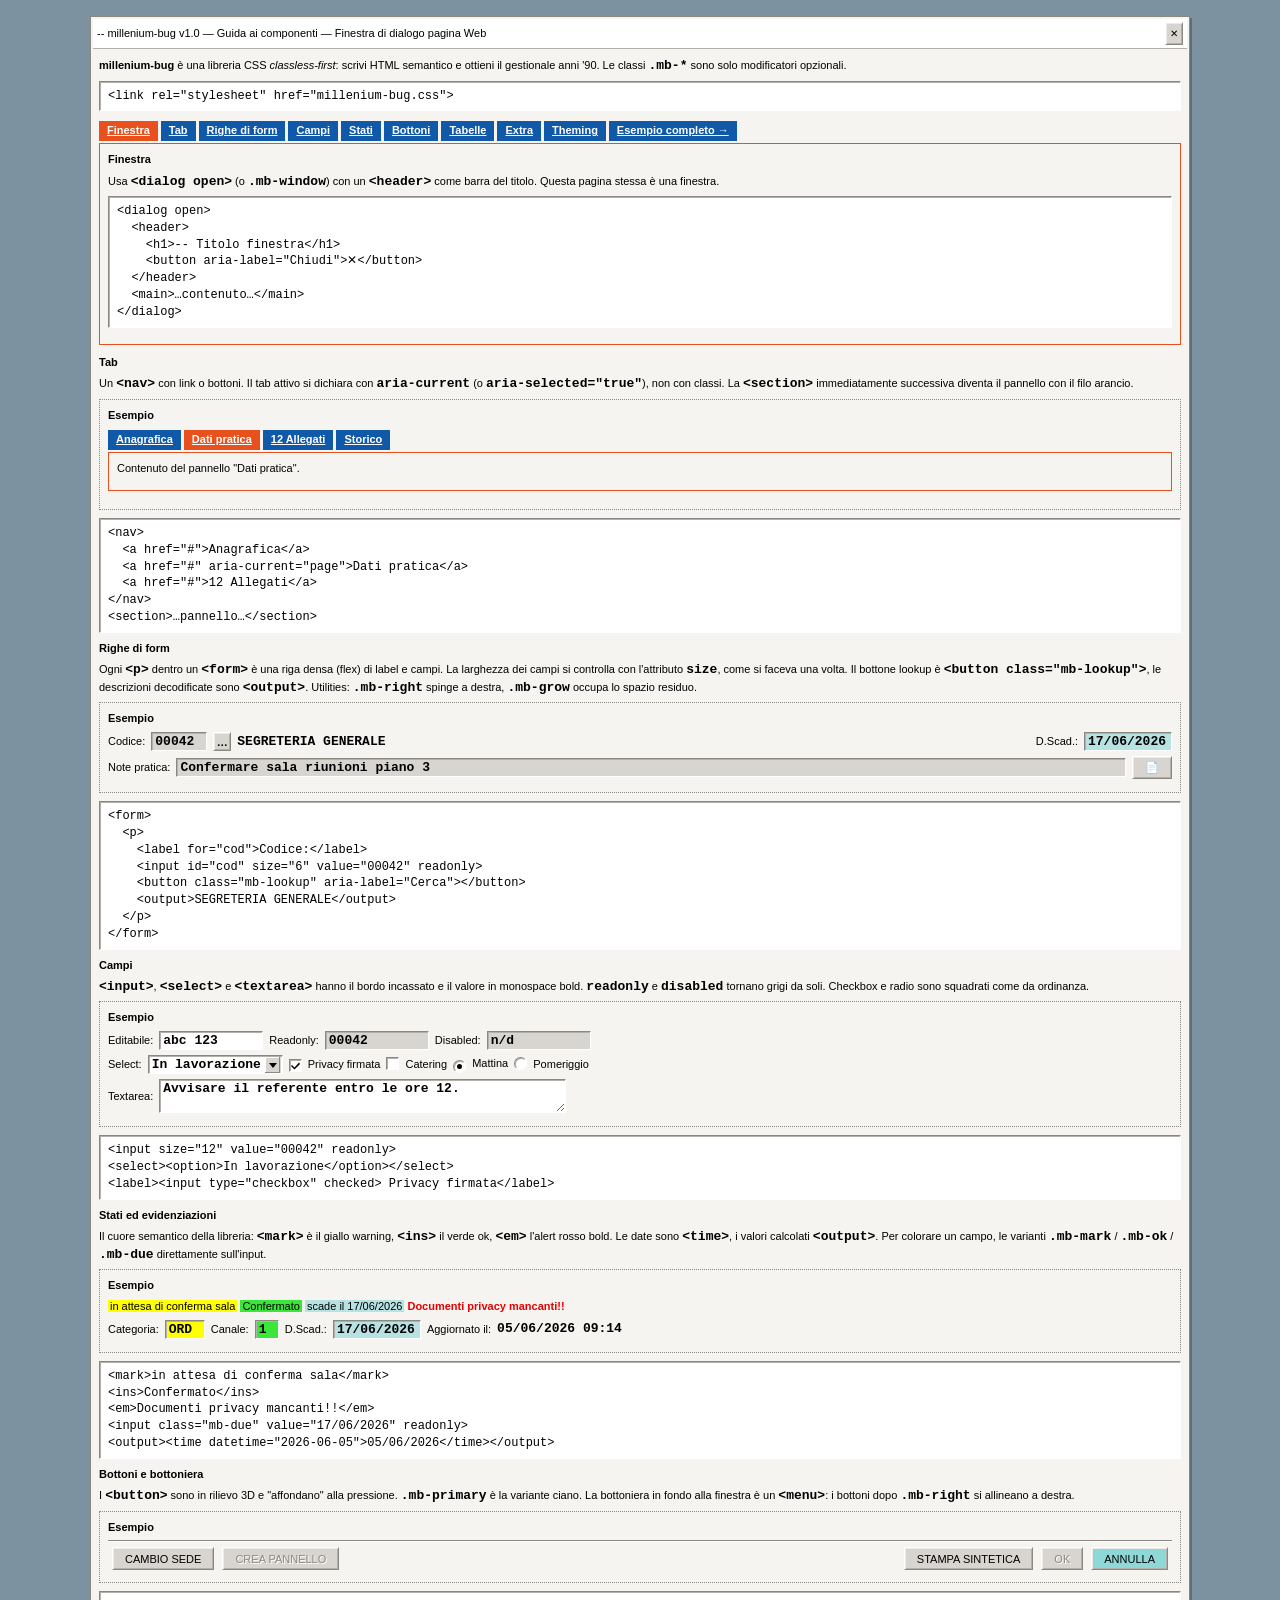
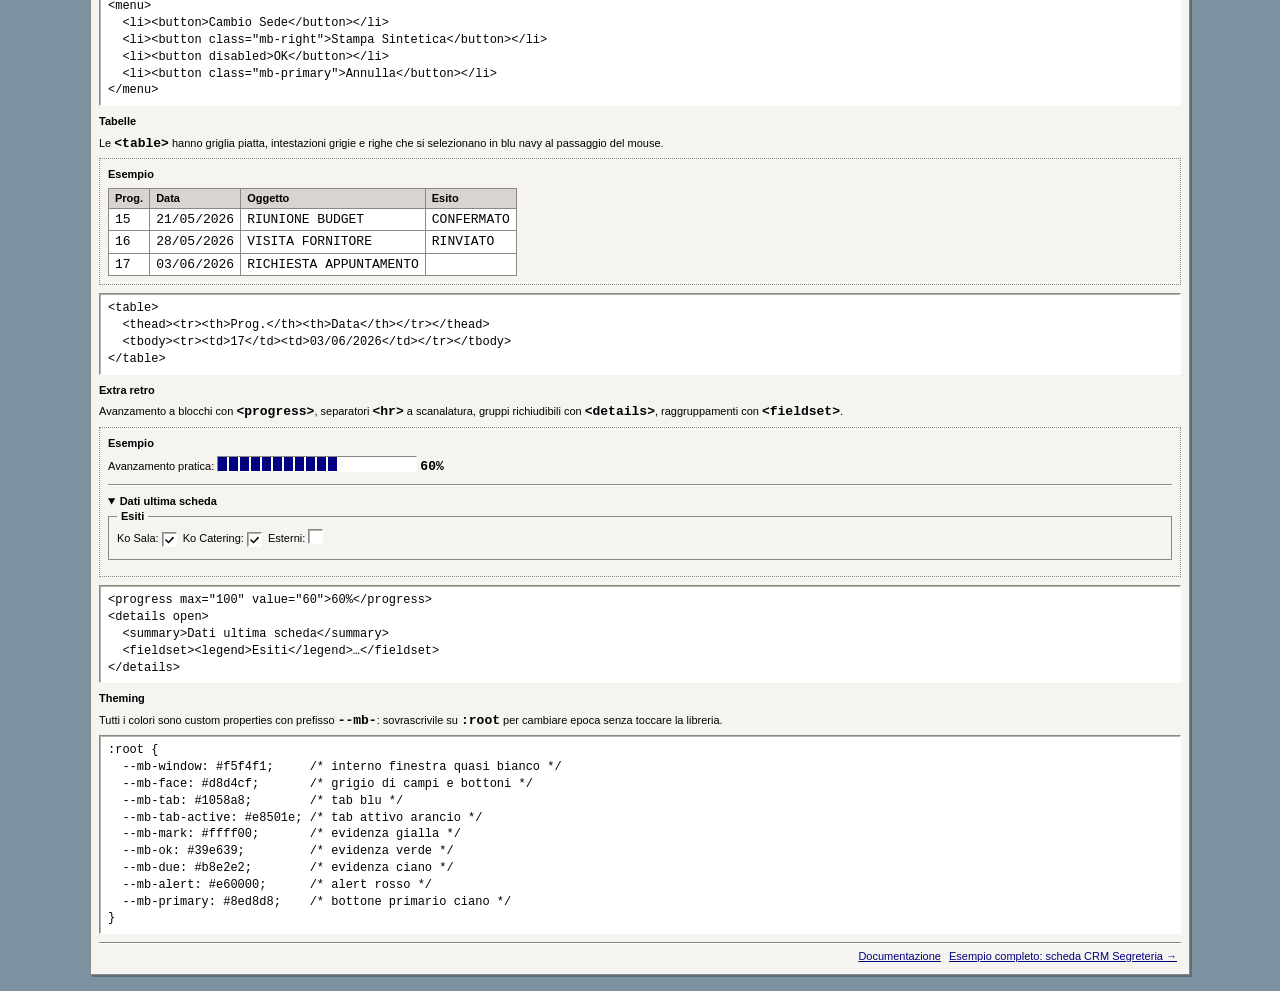
==== demo/index.html @ f08f1b78 "Publish CSS, demos, and root redirect for GitHub Pages Add the library file, both demo pages, and a " ====
<!DOCTYPE html>
<html lang="it">
<head>
  <meta charset="UTF-8">
  <meta name="viewport" content="width=device-width, initial-scale=1.0">
  <title>millenium-bug — guida ai componenti</title>
  <link rel="stylesheet" href="../millenium-bug.css">
</head>
<body>

<dialog open aria-labelledby="window-title">
  <header>
    <h1 id="window-title">-- millenium-bug v1.0 — Guida ai componenti — Finestra di dialogo pagina Web</h1>
    <button type="button" aria-label="Chiudi">✕</button>
  </header>

  <main>
    <p>
      <strong>millenium-bug</strong> è una libreria CSS <i>classless-first</i>:
      scrivi HTML semantico e ottieni il gestionale anni '90.
      Le classi <code>.mb-*</code> sono solo modificatori opzionali.
    </p>
    <pre><code>&lt;link rel="stylesheet" href="millenium-bug.css"&gt;</code></pre>

    <nav aria-label="Componenti">
      <a href="#finestra" aria-current="page">Finestra</a>
      <a href="#tab">Tab</a>
      <a href="#form">Righe di form</a>
      <a href="#campi">Campi</a>
      <a href="#stati">Stati</a>
      <a href="#bottoni">Bottoni</a>
      <a href="#tabelle">Tabelle</a>
      <a href="#extra">Extra</a>
      <a href="#theming">Theming</a>
      <a href="crm.html">Esempio completo →</a>
    </nav>

    <section id="finestra" aria-labelledby="finestra-h">
      <h2 id="finestra-h">Finestra</h2>
      <p>
        Usa <code>&lt;dialog open&gt;</code> (o <code>.mb-window</code>) con un
        <code>&lt;header&gt;</code> come barra del titolo. Questa pagina stessa è una finestra.
      </p>
      <pre><code>&lt;dialog open&gt;
  &lt;header&gt;
    &lt;h1&gt;-- Titolo finestra&lt;/h1&gt;
    &lt;button aria-label="Chiudi"&gt;✕&lt;/button&gt;
  &lt;/header&gt;
  &lt;main&gt;…contenuto…&lt;/main&gt;
&lt;/dialog&gt;</code></pre>
    </section>

    <section id="tab" aria-labelledby="tab-h">
      <h2 id="tab-h">Tab</h2>
      <p>
        Un <code>&lt;nav&gt;</code> con link o bottoni. Il tab attivo si dichiara con
        <code>aria-current</code> (o <code>aria-selected="true"</code>), non con classi.
        La <code>&lt;section&gt;</code> immediatamente successiva diventa il pannello con il filo arancio.
      </p>
      <figure>
        <figcaption>Esempio</figcaption>
        <nav aria-label="Esempio tab">
          <a href="#tab">Anagrafica</a>
          <a href="#tab" aria-current="page">Dati pratica</a>
          <a href="#tab">12 Allegati</a>
          <a href="#tab">Storico</a>
        </nav>
        <section>
          <p>Contenuto del pannello "Dati pratica".</p>
        </section>
      </figure>
      <pre><code>&lt;nav&gt;
  &lt;a href="#"&gt;Anagrafica&lt;/a&gt;
  &lt;a href="#" aria-current="page"&gt;Dati pratica&lt;/a&gt;
  &lt;a href="#"&gt;12 Allegati&lt;/a&gt;
&lt;/nav&gt;
&lt;section&gt;…pannello…&lt;/section&gt;</code></pre>
    </section>

    <section id="form" aria-labelledby="form-h">
      <h2 id="form-h">Righe di form</h2>
      <p>
        Ogni <code>&lt;p&gt;</code> dentro un <code>&lt;form&gt;</code> è una riga densa
        (flex) di label e campi. La larghezza dei campi si controlla con l'attributo
        <code>size</code>, come si faceva una volta. Il bottone lookup è
        <code>&lt;button class="mb-lookup"&gt;</code>, le descrizioni decodificate sono
        <code>&lt;output&gt;</code>. Utilities: <code>.mb-right</code> spinge a destra,
        <code>.mb-grow</code> occupa lo spazio residuo.
      </p>
      <figure>
        <figcaption>Esempio</figcaption>
        <form>
          <p>
            <label for="es-cod">Codice:</label>
            <input id="es-cod" size="6" value="00042" readonly>
            <button type="button" class="mb-lookup" aria-label="Cerca codice"></button>
            <output>SEGRETERIA GENERALE</output>
            <span class="mb-right"></span>
            <label for="es-scad">D.Scad.:</label>
            <input id="es-scad" class="mb-due" size="10" value="17/06/2026" readonly>
          </p>
          <p>
            <label for="es-note">Note pratica:</label>
            <input id="es-note" class="mb-grow" value="Confermare sala riunioni piano 3" readonly>
            <button type="button" aria-label="Apri note">📄</button>
          </p>
        </form>
      </figure>
      <pre><code>&lt;form&gt;
  &lt;p&gt;
    &lt;label for="cod"&gt;Codice:&lt;/label&gt;
    &lt;input id="cod" size="6" value="00042" readonly&gt;
    &lt;button class="mb-lookup" aria-label="Cerca"&gt;&lt;/button&gt;
    &lt;output&gt;SEGRETERIA GENERALE&lt;/output&gt;
  &lt;/p&gt;
&lt;/form&gt;</code></pre>
    </section>

    <section id="campi" aria-labelledby="campi-h">
      <h2 id="campi-h">Campi</h2>
      <p>
        <code>&lt;input&gt;</code>, <code>&lt;select&gt;</code> e <code>&lt;textarea&gt;</code>
        hanno il bordo incassato e il valore in monospace bold.
        <code>readonly</code> e <code>disabled</code> tornano grigi da soli.
        Checkbox e radio sono squadrati come da ordinanza.
      </p>
      <figure>
        <figcaption>Esempio</figcaption>
        <form>
          <p>
            <label for="es-edit">Editabile:</label>
            <input id="es-edit" size="12" value="abc 123">
            <label for="es-ro">Readonly:</label>
            <input id="es-ro" size="12" value="00042" readonly>
            <label for="es-dis">Disabled:</label>
            <input id="es-dis" size="12" value="n/d" disabled>
          </p>
          <p>
            <label for="es-sel">Select:</label>
            <select id="es-sel">
              <option selected>In lavorazione</option>
              <option>Chiusa</option>
            </select>
            <label><input type="checkbox" checked> Privacy firmata</label>
            <label><input type="checkbox"> Catering</label>
            <label><input type="radio" name="es-fascia" checked> Mattina</label>
            <label><input type="radio" name="es-fascia"> Pomeriggio</label>
          </p>
          <p>
            <label for="es-txt">Textarea:</label>
            <textarea id="es-txt" rows="2" cols="48">Avvisare il referente entro le ore 12.</textarea>
          </p>
        </form>
      </figure>
      <pre><code>&lt;input size="12" value="00042" readonly&gt;
&lt;select&gt;&lt;option&gt;In lavorazione&lt;/option&gt;&lt;/select&gt;
&lt;label&gt;&lt;input type="checkbox" checked&gt; Privacy firmata&lt;/label&gt;</code></pre>
    </section>

    <section id="stati" aria-labelledby="stati-h">
      <h2 id="stati-h">Stati ed evidenziazioni</h2>
      <p>
        Il cuore semantico della libreria: <code>&lt;mark&gt;</code> è il giallo warning,
        <code>&lt;ins&gt;</code> il verde ok, <code>&lt;em&gt;</code> l'alert rosso bold.
        Le date sono <code>&lt;time&gt;</code>, i valori calcolati <code>&lt;output&gt;</code>.
        Per colorare un campo, le varianti <code>.mb-mark</code> / <code>.mb-ok</code> /
        <code>.mb-due</code> direttamente sull'input.
      </p>
      <figure>
        <figcaption>Esempio</figcaption>
        <p>
          <mark>in attesa di conferma sala</mark>
          <ins>Confermato</ins>
          <mark class="mb-due">scade il 17/06/2026</mark>
          <em>Documenti privacy mancanti!!</em>
        </p>
        <form>
          <p>
            <label for="es-cat">Categoria:</label>
            <input id="es-cat" class="mb-mark" size="4" value="ORD" readonly>
            <label for="es-can">Canale:</label>
            <input id="es-can" class="mb-ok" size="2" value="1" readonly>
            <label for="es-due2">D.Scad.:</label>
            <input id="es-due2" class="mb-due" size="10" value="17/06/2026" readonly>
            <span>Aggiornato il:</span>
            <output><time datetime="2026-06-05T09:14">05/06/2026 09:14</time></output>
          </p>
        </form>
      </figure>
      <pre><code>&lt;mark&gt;in attesa di conferma sala&lt;/mark&gt;
&lt;ins&gt;Confermato&lt;/ins&gt;
&lt;em&gt;Documenti privacy mancanti!!&lt;/em&gt;
&lt;input class="mb-due" value="17/06/2026" readonly&gt;
&lt;output&gt;&lt;time datetime="2026-06-05"&gt;05/06/2026&lt;/time&gt;&lt;/output&gt;</code></pre>
    </section>

    <section id="bottoni" aria-labelledby="bottoni-h">
      <h2 id="bottoni-h">Bottoni e bottoniera</h2>
      <p>
        I <code>&lt;button&gt;</code> sono in rilievo 3D e "affondano" alla pressione.
        <code>.mb-primary</code> è la variante ciano. La bottoniera in fondo alla
        finestra è un <code>&lt;menu&gt;</code>: i bottoni dopo <code>.mb-right</code>
        si allineano a destra.
      </p>
      <figure>
        <figcaption>Esempio</figcaption>
        <menu>
          <li><button type="button">Cambio Sede</button></li>
          <li><button type="button" disabled>Crea Pannello</button></li>
          <li><button type="button" class="mb-right">Stampa Sintetica</button></li>
          <li><button type="button" disabled>OK</button></li>
          <li><button type="button" class="mb-primary">Annulla</button></li>
        </menu>
      </figure>
      <pre><code>&lt;menu&gt;
  &lt;li&gt;&lt;button&gt;Cambio Sede&lt;/button&gt;&lt;/li&gt;
  &lt;li&gt;&lt;button class="mb-right"&gt;Stampa Sintetica&lt;/button&gt;&lt;/li&gt;
  &lt;li&gt;&lt;button disabled&gt;OK&lt;/button&gt;&lt;/li&gt;
  &lt;li&gt;&lt;button class="mb-primary"&gt;Annulla&lt;/button&gt;&lt;/li&gt;
&lt;/menu&gt;</code></pre>
    </section>

    <section id="tabelle" aria-labelledby="tabelle-h">
      <h2 id="tabelle-h">Tabelle</h2>
      <p>
        Le <code>&lt;table&gt;</code> hanno griglia piatta, intestazioni grigie e
        righe che si selezionano in blu navy al passaggio del mouse.
      </p>
      <figure>
        <figcaption>Esempio</figcaption>
        <table>
          <thead>
            <tr><th>Prog.</th><th>Data</th><th>Oggetto</th><th>Esito</th></tr>
          </thead>
          <tbody>
            <tr><td>15</td><td>21/05/2026</td><td>RIUNIONE BUDGET</td><td>CONFERMATO</td></tr>
            <tr><td>16</td><td>28/05/2026</td><td>VISITA FORNITORE</td><td>RINVIATO</td></tr>
            <tr><td>17</td><td>03/06/2026</td><td>RICHIESTA APPUNTAMENTO</td><td></td></tr>
          </tbody>
        </table>
      </figure>
      <pre><code>&lt;table&gt;
  &lt;thead&gt;&lt;tr&gt;&lt;th&gt;Prog.&lt;/th&gt;&lt;th&gt;Data&lt;/th&gt;&lt;/tr&gt;&lt;/thead&gt;
  &lt;tbody&gt;&lt;tr&gt;&lt;td&gt;17&lt;/td&gt;&lt;td&gt;03/06/2026&lt;/td&gt;&lt;/tr&gt;&lt;/tbody&gt;
&lt;/table&gt;</code></pre>
    </section>

    <section id="extra" aria-labelledby="extra-h">
      <h2 id="extra-h">Extra retro</h2>
      <p>
        Avanzamento a blocchi con <code>&lt;progress&gt;</code>, separatori
        <code>&lt;hr&gt;</code> a scanalatura, gruppi richiudibili con
        <code>&lt;details&gt;</code>, raggruppamenti con <code>&lt;fieldset&gt;</code>.
      </p>
      <figure>
        <figcaption>Esempio</figcaption>
        <p>
          <span>Avanzamento pratica:</span>
          <progress max="100" value="60">60%</progress>
          <output>60%</output>
        </p>
        <hr>
        <details open>
          <summary>Dati ultima scheda</summary>
          <fieldset>
            <legend>Esiti</legend>
            <p>
              <label>Ko Sala: <input type="checkbox" checked></label>
              <label>Ko Catering: <input type="checkbox" checked></label>
              <label>Esterni: <input type="checkbox"></label>
            </p>
          </fieldset>
        </details>
      </figure>
      <pre><code>&lt;progress max="100" value="60"&gt;60%&lt;/progress&gt;
&lt;details open&gt;
  &lt;summary&gt;Dati ultima scheda&lt;/summary&gt;
  &lt;fieldset&gt;&lt;legend&gt;Esiti&lt;/legend&gt;…&lt;/fieldset&gt;
&lt;/details&gt;</code></pre>
    </section>

    <section id="theming" aria-labelledby="theming-h">
      <h2 id="theming-h">Theming</h2>
      <p>
        Tutti i colori sono custom properties con prefisso <code>--mb-</code>:
        sovrascrivile su <code>:root</code> per cambiare epoca senza toccare la libreria.
      </p>
      <pre><code>:root {
  --mb-window: #f5f4f1;     /* interno finestra quasi bianco */
  --mb-face: #d8d4cf;       /* grigio di campi e bottoni */
  --mb-tab: #1058a8;        /* tab blu */
  --mb-tab-active: #e8501e; /* tab attivo arancio */
  --mb-mark: #ffff00;       /* evidenza gialla */
  --mb-ok: #39e639;         /* evidenza verde */
  --mb-due: #b8e2e2;        /* evidenza ciano */
  --mb-alert: #e60000;      /* alert rosso */
  --mb-primary: #8ed8d8;    /* bottone primario ciano */
}</code></pre>
    </section>

    <menu>
      <li><a class="mb-right" href="../README.md">Documentazione</a></li>
      <li><a href="crm.html">Esempio completo: scheda CRM Segreteria →</a></li>
    </menu>
  </main>
</dialog>

</body>
</html>
---- millenium-bug.css ----
/*!
 * millenium-bug.css — Retro banking vibes for your website
 * Classless-first: gli elementi HTML semantici sono stilati direttamente,
 * le classi .mb-* sono solo modificatori.
 * https://github.com/matteocosta/millenium-bug
 */

/* ==========================================================================
   1. TOKENS
   ========================================================================== */

:root {
  /* Palette gestionale web anni '90 (IE su Windows) */
  --mb-window: #f5f4f1;          /* interno finestra: quasi bianco */
  --mb-face: #d8d4cf;            /* grigio dei campi e dei bottoni */
  --mb-face-light: #eceae6;
  --mb-white: #ffffff;
  --mb-shadow: #8a8880;
  --mb-shadow-dark: #b3b0aa;
  --mb-text: #000000;
  --mb-desktop: #7d92a1;         /* sfondo dietro la finestra */

  /* Campi */
  --mb-field-bg: #ffffff;
  --mb-field-text: #000000;

  /* Tab */
  --mb-tab: #1058a8;
  --mb-tab-text: #ffffff;
  --mb-tab-active: #e8501e;

  /* Stati */
  --mb-mark: #ffff00;            /* warning / evidenza */
  --mb-ok: #39e639;              /* ok / attivo */
  --mb-due: #b8e2e2;             /* scadenze */
  --mb-alert: #e60000;           /* alert testuali */
  --mb-primary: #8ed8d8;         /* bottone primario ciano */
  --mb-link: #000080;

  /* Font */
  --mb-font: "Tahoma", "MS Sans Serif", "Segoe UI", Verdana, sans-serif;
  --mb-font-size: 11px;
  --mb-font-mono: "Courier New", Courier, monospace;
  --mb-font-mono-size: 13px;

  /* Bevel (bordi 3D sottili, da pagina web IE — non da app desktop) */
  --mb-bevel-raised-border: var(--mb-white) var(--mb-shadow) var(--mb-shadow) var(--mb-white);
  --mb-bevel-raised-inner: inset 1px 1px 0 var(--mb-face-light), inset -1px -1px 0 var(--mb-shadow-dark);
  --mb-bevel-sunken-border: var(--mb-shadow) var(--mb-white) var(--mb-white) var(--mb-shadow);
  --mb-bevel-sunken-inner: inset 1px 1px 0 var(--mb-shadow-dark);
}

/* ==========================================================================
   2. BASE
   ========================================================================== */

html {
  box-sizing: border-box;
}

*,
*::before,
*::after {
  box-sizing: inherit;
}

body {
  margin: 0;
  background: var(--mb-desktop);
  color: var(--mb-text);
  font-family: var(--mb-font);
  font-size: var(--mb-font-size);
  line-height: 1.35;
  -webkit-font-smoothing: none;
  scrollbar-color: var(--mb-face) var(--mb-face-light);
  scrollbar-width: auto;
}

::selection {
  background: var(--mb-link);
  color: var(--mb-white);
}

/* Scrollbar squadrate stile Windows classico */
::-webkit-scrollbar {
  width: 16px;
  height: 16px;
}

::-webkit-scrollbar-track {
  background: repeating-conic-gradient(var(--mb-face-light) 0% 25%, var(--mb-white) 0% 50%) 0 0 / 2px 2px;
}

::-webkit-scrollbar-thumb,
::-webkit-scrollbar-button {
  background: var(--mb-face);
  border: 1px solid;
  border-color: var(--mb-bevel-raised-border);
  box-shadow: var(--mb-bevel-raised-inner);
}

a {
  color: var(--mb-link);
  text-decoration: underline;
}

a:focus-visible,
button:focus-visible,
summary:focus-visible {
  outline: 1px dotted var(--mb-text);
  outline-offset: -3px;
}

h1, h2, h3, h4, h5, h6 {
  margin: 0 0 0.5em;
  font-size: var(--mb-font-size);
  font-weight: bold;
}

hr {
  border: 0;
  border-top: 1px solid var(--mb-shadow);
  border-bottom: 1px solid var(--mb-white);
  margin: 8px 0;
}

p {
  margin: 0 0 6px;
}

/* Valori "macchina": sempre monospace */
code, kbd, samp, time, data, output {
  font-family: var(--mb-font-mono);
  font-size: var(--mb-font-mono-size);
  font-weight: bold;
}

/* Blocchi di codice: pannello incassato bianco */
pre {
  margin: 4px 0 8px;
  padding: 6px 8px;
  background: var(--mb-field-bg);
  border: 1px solid;
  border-color: var(--mb-bevel-sunken-border);
  box-shadow: var(--mb-bevel-sunken-inner);
  overflow-x: auto;
  font-family: var(--mb-font-mono);
  font-size: 12px;
  line-height: 1.4;
}

pre code {
  font-size: inherit;
  font-weight: normal;
}

/* Esempio incorniciato con didascalia */
figure {
  margin: 4px 0 8px;
  padding: 8px;
  background: var(--mb-window);
  border: 1px dotted var(--mb-shadow);
}

figcaption {
  margin-bottom: 6px;
  font-weight: bold;
}

/* ==========================================================================
   3. FINESTRA — <dialog> oppure .mb-window
   ========================================================================== */

dialog,
.mb-window {
  display: block;
  position: static;
  width: min(1100px, calc(100vw - 32px));
  margin: 16px auto;
  padding: 2px;
  background: var(--mb-window);
  color: var(--mb-text);
  border: 1px solid var(--mb-shadow);
  box-shadow: 2px 2px 0 rgb(0 0 0 / 25%);
}

dialog:not([open]) {
  display: none;
}

/* Title bar */
dialog > header,
.mb-window > header {
  display: flex;
  align-items: center;
  gap: 4px;
  padding: 3px 4px;
  margin-bottom: 4px;
  background: var(--mb-white);
  border-bottom: 1px solid var(--mb-shadow-dark);
}

dialog > header :is(h1, h2, h3),
.mb-window > header :is(h1, h2, h3) {
  flex: 1;
  margin: 0;
  font-size: var(--mb-font-size);
  font-weight: normal;
  white-space: nowrap;
  overflow: hidden;
  text-overflow: ellipsis;
}

dialog > header button,
.mb-window > header button {
  min-width: 18px;
  height: 16px;
  padding: 0 3px;
  font-size: 10px;
  line-height: 1;
}

/* Corpo della finestra */
dialog > form,
dialog > main,
.mb-window > form,
.mb-window > main {
  padding: 4px 6px;
}

/* ==========================================================================
   4. TAB — <nav> con <a> o <button>; stato attivo via aria-*
   ========================================================================== */

nav {
  display: flex;
  flex-wrap: wrap;
  gap: 3px;
  padding: 2px 0;
}

nav :is(a, button) {
  padding: 2px 8px 3px;
  background: var(--mb-tab);
  color: var(--mb-tab-text);
  font-family: var(--mb-font);
  font-size: var(--mb-font-size);
  font-weight: bold;
  text-decoration: underline;
  border: 0;
  box-shadow: none;
  min-height: 0;
  cursor: pointer;
}

nav :is(a, button):is([aria-current], [aria-selected="true"]) {
  background: var(--mb-tab-active);
}

/* Pannello contenuto sotto i tab */
nav + section,
.mb-panel {
  margin: 0 0 10px;
  padding: 8px;
  background: var(--mb-window);
  border: 1px solid var(--mb-tab-active);
}

/* ==========================================================================
   5. FORM
   ========================================================================== */

fieldset {
  margin: 0 0 8px;
  padding: 6px 8px;
  border: 1px solid var(--mb-shadow);
}

legend {
  padding: 0 4px;
  font-weight: bold;
}

label {
  font-family: var(--mb-font);
  font-size: var(--mb-font-size);
  white-space: nowrap;
}

/* Riga densa label+campi: <p> dentro form oppure .mb-row */
form p,
.mb-row {
  display: flex;
  flex-wrap: wrap;
  align-items: center;
  gap: 4px 6px;
  margin: 0 0 5px;
}

/* Campi di testo */
input,
select,
textarea {
  padding: 1px 3px;
  background: var(--mb-field-bg);
  color: var(--mb-field-text);
  font-family: var(--mb-font-mono);
  font-size: var(--mb-font-mono-size);
  font-weight: bold;
  border: 1px solid;
  border-color: var(--mb-bevel-sunken-border);
  box-shadow: var(--mb-bevel-sunken-inner);
  border-radius: 0;
}

input:focus,
select:focus,
textarea:focus {
  outline: 1px dotted var(--mb-text);
  outline-offset: 0;
}

input[readonly],
textarea[readonly],
input:disabled,
select:disabled,
textarea:disabled {
  background: var(--mb-face);
  color: var(--mb-text);
}

textarea {
  resize: vertical;
}

/* Select con freccia squadrata */
select {
  appearance: none;
  padding-right: 20px;
  background-image: url('data:image/svg+xml;utf8,<svg xmlns="http://www.w3.org/2000/svg" width="16" height="16"><rect width="16" height="16" fill="%23d8d4cf"/><path d="M0 0h15v1H1v14H0z" fill="%23ffffff"/><path d="M15 0v16H0v-1h14V0z" fill="%238a8880"/><path d="M4 6h8l-4 5z" fill="%23000000"/></svg>');
  background-repeat: no-repeat;
  background-position: right 1px center;
}

/* Checkbox e radio squadrati */
input[type="checkbox"],
input[type="radio"] {
  appearance: none;
  width: 13px;
  height: 13px;
  margin: 0 3px 0 0;
  padding: 0;
  vertical-align: -2px;
  background: var(--mb-field-bg);
  display: inline-grid;
  place-content: center;
}

input[type="radio"] {
  border-radius: 50%;
}

input[type="checkbox"]:checked::before {
  content: "";
  width: 9px;
  height: 9px;
  background: url('data:image/svg+xml;utf8,<svg xmlns="http://www.w3.org/2000/svg" width="9" height="9"><path d="M1 4l2.5 2.5L8 1.5 9 3 3.5 8.5 0 5z" fill="%23000000"/></svg>') no-repeat center;
}

input[type="radio"]:checked::before {
  content: "";
  width: 5px;
  height: 5px;
  border-radius: 50%;
  background: var(--mb-text);
}

/* Valore calcolato in sola lettura: mono, senza cornice di campo */

/* ==========================================================================
   6. BOTTONI
   ========================================================================== */

button,
input[type="button"],
input[type="submit"],
input[type="reset"] {
  min-height: 23px;
  padding: 2px 12px;
  background: var(--mb-face);
  color: var(--mb-text);
  font-family: var(--mb-font);
  font-size: var(--mb-font-size);
  text-transform: uppercase;
  border: 1px solid;
  border-color: var(--mb-bevel-raised-border);
  box-shadow: var(--mb-bevel-raised-inner);
  border-radius: 0;
  cursor: pointer;
}

button:active,
input[type="button"]:active,
input[type="submit"]:active,
input[type="reset"]:active {
  border-color: var(--mb-bevel-sunken-border);
  box-shadow: var(--mb-bevel-sunken-inner);
  padding: 3px 11px 1px 13px; /* il contenuto "affonda" di 1px come su Win9x */
}

button:disabled,
input[type="button"]:disabled,
input[type="submit"]:disabled,
input[type="reset"]:disabled {
  color: var(--mb-shadow);
  text-shadow: 1px 1px 0 var(--mb-white);
  cursor: default;
}

button.mb-primary {
  background: var(--mb-primary);
}

/* Bottone lookup "…" accanto ai campi */
button.mb-lookup {
  min-height: 0;
  min-width: 18px;
  padding: 0 2px;
  height: 19px;
  font-weight: bold;
  text-transform: none;
}

button.mb-lookup::before {
  content: "…";
}

/* Bottoniera in fondo alla finestra: <menu> */
menu {
  display: flex;
  gap: 8px;
  margin: 6px 0 0;
  padding: 6px 4px 4px;
  border-top: 1px solid var(--mb-shadow);
  box-shadow: 0 1px 0 var(--mb-white) inset;
  list-style: none;
}

menu li {
  display: contents;
}

/* ==========================================================================
   7. SEMANTICA DI STATO
   ========================================================================== */

/* Evidenza gialla (warning) */
mark {
  background: var(--mb-mark);
  color: var(--mb-text);
  padding: 0 2px;
}

/* Verde: ok / attivo */
ins,
mark.mb-ok {
  background: var(--mb-ok);
  color: var(--mb-text);
  text-decoration: none;
  padding: 0 2px;
}

/* Ciano: scadenze */
mark.mb-due {
  background: var(--mb-due);
}

/* Rosso bold: messaggi critici */
em,
.mb-alert {
  color: var(--mb-alert);
  font-style: normal;
  font-weight: bold;
}

/* Rosso monospace: valori critici nei campi */
input.mb-alert,
mark .mb-alert {
  color: var(--mb-alert);
}

del {
  color: var(--mb-shadow);
}

/* Campi evidenziati: <mark> che avvolge un <input> */
mark > input,
mark.mb-ok > input,
mark.mb-due > input {
  background: inherit;
}

input.mb-mark    { background: var(--mb-mark); }
input.mb-ok      { background: var(--mb-ok); }
input.mb-due     { background: var(--mb-due); }

/* ==========================================================================
   8. TABELLE
   ========================================================================== */

table {
  border-collapse: collapse;
  background: var(--mb-field-bg);
  border: 1px solid;
  border-color: var(--mb-bevel-sunken-border);
}

th, td {
  padding: 2px 6px;
  border: 1px solid var(--mb-shadow);
  font-size: var(--mb-font-size);
  text-align: left;
}

th {
  background: var(--mb-face);
  font-weight: bold;
}

td {
  font-family: var(--mb-font-mono);
  font-size: var(--mb-font-mono-size);
}

tbody tr:hover {
  background: var(--mb-link);
  color: var(--mb-white);
}

/* ==========================================================================
   9. EXTRA RETRO
   ========================================================================== */

/* Barra di avanzamento a blocchi */
progress {
  appearance: none;
  width: 200px;
  height: 16px;
  background: var(--mb-field-bg);
  border: 1px solid;
  border-color: var(--mb-bevel-sunken-border);
  box-shadow: var(--mb-bevel-sunken-inner);
}

progress::-webkit-progress-bar {
  background: var(--mb-field-bg);
}

progress::-webkit-progress-value {
  background: repeating-linear-gradient(90deg, var(--mb-link) 0 9px, var(--mb-field-bg) 9px 11px);
}

progress::-moz-progress-bar {
  background: repeating-linear-gradient(90deg, var(--mb-link) 0 9px, var(--mb-field-bg) 9px 11px);
}

details {
  margin: 0 0 6px;
}

summary {
  cursor: pointer;
  font-weight: bold;
}

/* ==========================================================================
   10. UTILITIES
   ========================================================================== */

.mb-right { margin-left: auto; }
.mb-grow  { flex: 1; }
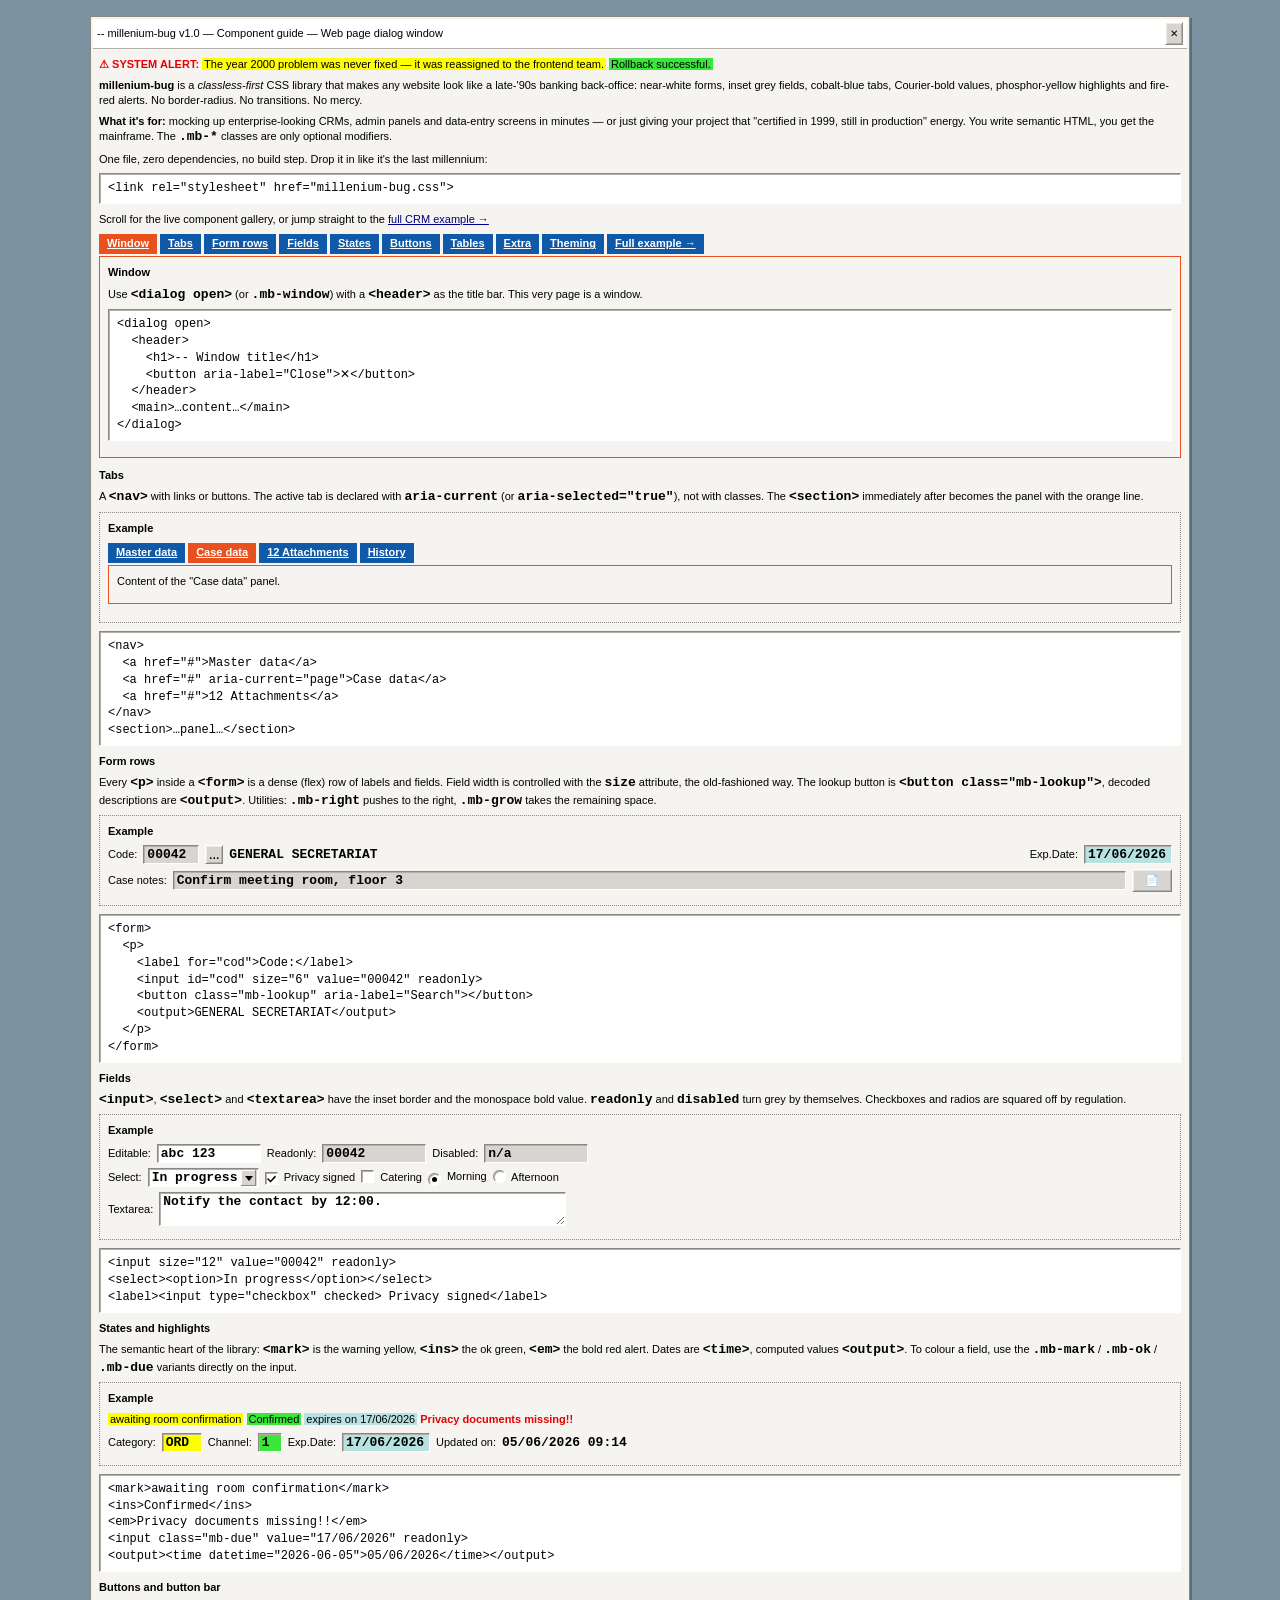
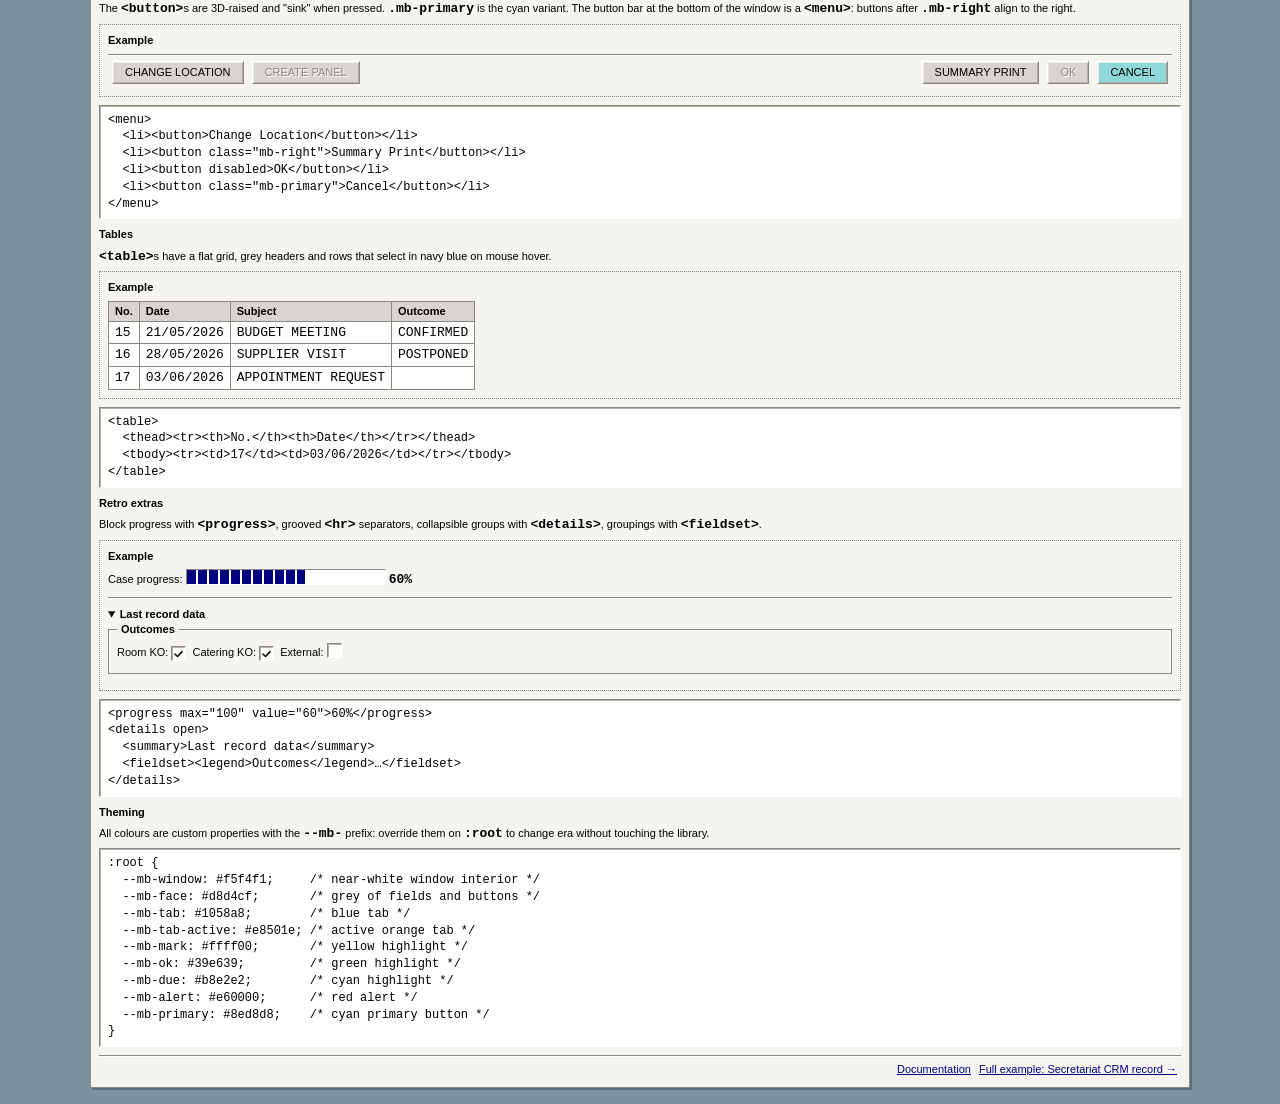
==== commit db70a96d: "Translate site to English, add landing intro and Pages workflow - Translate README, component guide " ====
--- a/demo/index.html
+++ b/demo/index.html
@@ -1,306 +1,326 @@
 <!DOCTYPE html>
-<html lang="it">
+<html lang="en">
 <head>
   <meta charset="UTF-8">
   <meta name="viewport" content="width=device-width, initial-scale=1.0">
-  <title>millenium-bug — guida ai componenti</title>
+  <title>millenium-bug — component guide</title>
   <link rel="stylesheet" href="../millenium-bug.css">
 </head>
 <body>
 
 <dialog open aria-labelledby="window-title">
   <header>
-    <h1 id="window-title">-- millenium-bug v1.0 — Guida ai componenti — Finestra di dialogo pagina Web</h1>
-    <button type="button" aria-label="Chiudi">✕</button>
+    <h1 id="window-title">-- millenium-bug v1.0 — Component guide — Web page dialog window</h1>
+    <button type="button" aria-label="Close">✕</button>
   </header>
 
   <main>
     <p>
-      <strong>millenium-bug</strong> è una libreria CSS <i>classless-first</i>:
-      scrivi HTML semantico e ottieni il gestionale anni '90.
-      Le classi <code>.mb-*</code> sono solo modificatori opzionali.
+      <em>⚠ SYSTEM ALERT:</em>
+      <mark>The year 2000 problem was never fixed — it was reassigned to the frontend team.</mark>
+      <ins>Rollback successful.</ins>
+    </p>
+
+    <p>
+      <strong>millenium-bug</strong> is a <i>classless-first</i> CSS library that makes any
+      website look like a late-'90s banking back-office: near-white forms, inset grey fields,
+      cobalt-blue tabs, Courier-bold values, phosphor-yellow highlights and fire-red alerts.
+      No border-radius. No transitions. No mercy.
+    </p>
+    <p>
+      <strong>What it's for:</strong> mocking up enterprise-looking CRMs, admin panels and
+      data-entry screens in minutes — or just giving your project that "certified in 1999,
+      still in production" energy. You write semantic HTML, you get the mainframe.
+      The <code>.mb-*</code> classes are only optional modifiers.
+    </p>
+    <p>
+      One file, zero dependencies, no build step. Drop it in like it's the last millennium:
     </p>
     <pre><code>&lt;link rel="stylesheet" href="millenium-bug.css"&gt;</code></pre>
-
-    <nav aria-label="Componenti">
-      <a href="#finestra" aria-current="page">Finestra</a>
-      <a href="#tab">Tab</a>
-      <a href="#form">Righe di form</a>
-      <a href="#campi">Campi</a>
-      <a href="#stati">Stati</a>
-      <a href="#bottoni">Bottoni</a>
-      <a href="#tabelle">Tabelle</a>
+    <p>
+      Scroll for the live component gallery, or jump straight to the
+      <a href="crm.html">full CRM example →</a>
+    </p>
+
+    <nav aria-label="Components">
+      <a href="#finestra" aria-current="page">Window</a>
+      <a href="#tab">Tabs</a>
+      <a href="#form">Form rows</a>
+      <a href="#campi">Fields</a>
+      <a href="#stati">States</a>
+      <a href="#bottoni">Buttons</a>
+      <a href="#tabelle">Tables</a>
       <a href="#extra">Extra</a>
       <a href="#theming">Theming</a>
-      <a href="crm.html">Esempio completo →</a>
+      <a href="crm.html">Full example →</a>
     </nav>
 
     <section id="finestra" aria-labelledby="finestra-h">
-      <h2 id="finestra-h">Finestra</h2>
-      <p>
-        Usa <code>&lt;dialog open&gt;</code> (o <code>.mb-window</code>) con un
-        <code>&lt;header&gt;</code> come barra del titolo. Questa pagina stessa è una finestra.
+      <h2 id="finestra-h">Window</h2>
+      <p>
+        Use <code>&lt;dialog open&gt;</code> (or <code>.mb-window</code>) with a
+        <code>&lt;header&gt;</code> as the title bar. This very page is a window.
       </p>
       <pre><code>&lt;dialog open&gt;
   &lt;header&gt;
-    &lt;h1&gt;-- Titolo finestra&lt;/h1&gt;
-    &lt;button aria-label="Chiudi"&gt;✕&lt;/button&gt;
+    &lt;h1&gt;-- Window title&lt;/h1&gt;
+    &lt;button aria-label="Close"&gt;✕&lt;/button&gt;
   &lt;/header&gt;
-  &lt;main&gt;…contenuto…&lt;/main&gt;
+  &lt;main&gt;…content…&lt;/main&gt;
 &lt;/dialog&gt;</code></pre>
     </section>
 
     <section id="tab" aria-labelledby="tab-h">
-      <h2 id="tab-h">Tab</h2>
-      <p>
-        Un <code>&lt;nav&gt;</code> con link o bottoni. Il tab attivo si dichiara con
-        <code>aria-current</code> (o <code>aria-selected="true"</code>), non con classi.
-        La <code>&lt;section&gt;</code> immediatamente successiva diventa il pannello con il filo arancio.
-      </p>
-      <figure>
-        <figcaption>Esempio</figcaption>
-        <nav aria-label="Esempio tab">
-          <a href="#tab">Anagrafica</a>
-          <a href="#tab" aria-current="page">Dati pratica</a>
-          <a href="#tab">12 Allegati</a>
-          <a href="#tab">Storico</a>
+      <h2 id="tab-h">Tabs</h2>
+      <p>
+        A <code>&lt;nav&gt;</code> with links or buttons. The active tab is declared with
+        <code>aria-current</code> (or <code>aria-selected="true"</code>), not with classes.
+        The <code>&lt;section&gt;</code> immediately after becomes the panel with the orange line.
+      </p>
+      <figure>
+        <figcaption>Example</figcaption>
+        <nav aria-label="Tab example">
+          <a href="#tab">Master data</a>
+          <a href="#tab" aria-current="page">Case data</a>
+          <a href="#tab">12 Attachments</a>
+          <a href="#tab">History</a>
         </nav>
         <section>
-          <p>Contenuto del pannello "Dati pratica".</p>
+          <p>Content of the "Case data" panel.</p>
         </section>
       </figure>
       <pre><code>&lt;nav&gt;
-  &lt;a href="#"&gt;Anagrafica&lt;/a&gt;
-  &lt;a href="#" aria-current="page"&gt;Dati pratica&lt;/a&gt;
-  &lt;a href="#"&gt;12 Allegati&lt;/a&gt;
+  &lt;a href="#"&gt;Master data&lt;/a&gt;
+  &lt;a href="#" aria-current="page"&gt;Case data&lt;/a&gt;
+  &lt;a href="#"&gt;12 Attachments&lt;/a&gt;
 &lt;/nav&gt;
-&lt;section&gt;…pannello…&lt;/section&gt;</code></pre>
+&lt;section&gt;…panel…&lt;/section&gt;</code></pre>
     </section>
 
     <section id="form" aria-labelledby="form-h">
-      <h2 id="form-h">Righe di form</h2>
-      <p>
-        Ogni <code>&lt;p&gt;</code> dentro un <code>&lt;form&gt;</code> è una riga densa
-        (flex) di label e campi. La larghezza dei campi si controlla con l'attributo
-        <code>size</code>, come si faceva una volta. Il bottone lookup è
-        <code>&lt;button class="mb-lookup"&gt;</code>, le descrizioni decodificate sono
-        <code>&lt;output&gt;</code>. Utilities: <code>.mb-right</code> spinge a destra,
-        <code>.mb-grow</code> occupa lo spazio residuo.
-      </p>
-      <figure>
-        <figcaption>Esempio</figcaption>
+      <h2 id="form-h">Form rows</h2>
+      <p>
+        Every <code>&lt;p&gt;</code> inside a <code>&lt;form&gt;</code> is a dense
+        (flex) row of labels and fields. Field width is controlled with the
+        <code>size</code> attribute, the old-fashioned way. The lookup button is
+        <code>&lt;button class="mb-lookup"&gt;</code>, decoded descriptions are
+        <code>&lt;output&gt;</code>. Utilities: <code>.mb-right</code> pushes to the right,
+        <code>.mb-grow</code> takes the remaining space.
+      </p>
+      <figure>
+        <figcaption>Example</figcaption>
         <form>
           <p>
-            <label for="es-cod">Codice:</label>
+            <label for="es-cod">Code:</label>
             <input id="es-cod" size="6" value="00042" readonly>
-            <button type="button" class="mb-lookup" aria-label="Cerca codice"></button>
-            <output>SEGRETERIA GENERALE</output>
+            <button type="button" class="mb-lookup" aria-label="Search code"></button>
+            <output>GENERAL SECRETARIAT</output>
             <span class="mb-right"></span>
-            <label for="es-scad">D.Scad.:</label>
+            <label for="es-scad">Exp.Date:</label>
             <input id="es-scad" class="mb-due" size="10" value="17/06/2026" readonly>
           </p>
           <p>
-            <label for="es-note">Note pratica:</label>
-            <input id="es-note" class="mb-grow" value="Confermare sala riunioni piano 3" readonly>
-            <button type="button" aria-label="Apri note">📄</button>
+            <label for="es-note">Case notes:</label>
+            <input id="es-note" class="mb-grow" value="Confirm meeting room, floor 3" readonly>
+            <button type="button" aria-label="Open notes">📄</button>
           </p>
         </form>
       </figure>
       <pre><code>&lt;form&gt;
   &lt;p&gt;
-    &lt;label for="cod"&gt;Codice:&lt;/label&gt;
+    &lt;label for="cod"&gt;Code:&lt;/label&gt;
     &lt;input id="cod" size="6" value="00042" readonly&gt;
-    &lt;button class="mb-lookup" aria-label="Cerca"&gt;&lt;/button&gt;
-    &lt;output&gt;SEGRETERIA GENERALE&lt;/output&gt;
+    &lt;button class="mb-lookup" aria-label="Search"&gt;&lt;/button&gt;
+    &lt;output&gt;GENERAL SECRETARIAT&lt;/output&gt;
   &lt;/p&gt;
 &lt;/form&gt;</code></pre>
     </section>
 
     <section id="campi" aria-labelledby="campi-h">
-      <h2 id="campi-h">Campi</h2>
-      <p>
-        <code>&lt;input&gt;</code>, <code>&lt;select&gt;</code> e <code>&lt;textarea&gt;</code>
-        hanno il bordo incassato e il valore in monospace bold.
-        <code>readonly</code> e <code>disabled</code> tornano grigi da soli.
-        Checkbox e radio sono squadrati come da ordinanza.
-      </p>
-      <figure>
-        <figcaption>Esempio</figcaption>
+      <h2 id="campi-h">Fields</h2>
+      <p>
+        <code>&lt;input&gt;</code>, <code>&lt;select&gt;</code> and <code>&lt;textarea&gt;</code>
+        have the inset border and the monospace bold value.
+        <code>readonly</code> and <code>disabled</code> turn grey by themselves.
+        Checkboxes and radios are squared off by regulation.
+      </p>
+      <figure>
+        <figcaption>Example</figcaption>
         <form>
           <p>
-            <label for="es-edit">Editabile:</label>
+            <label for="es-edit">Editable:</label>
             <input id="es-edit" size="12" value="abc 123">
             <label for="es-ro">Readonly:</label>
             <input id="es-ro" size="12" value="00042" readonly>
             <label for="es-dis">Disabled:</label>
-            <input id="es-dis" size="12" value="n/d" disabled>
+            <input id="es-dis" size="12" value="n/a" disabled>
           </p>
           <p>
             <label for="es-sel">Select:</label>
             <select id="es-sel">
-              <option selected>In lavorazione</option>
-              <option>Chiusa</option>
+              <option selected>In progress</option>
+              <option>Closed</option>
             </select>
-            <label><input type="checkbox" checked> Privacy firmata</label>
+            <label><input type="checkbox" checked> Privacy signed</label>
             <label><input type="checkbox"> Catering</label>
-            <label><input type="radio" name="es-fascia" checked> Mattina</label>
-            <label><input type="radio" name="es-fascia"> Pomeriggio</label>
+            <label><input type="radio" name="es-fascia" checked> Morning</label>
+            <label><input type="radio" name="es-fascia"> Afternoon</label>
           </p>
           <p>
             <label for="es-txt">Textarea:</label>
-            <textarea id="es-txt" rows="2" cols="48">Avvisare il referente entro le ore 12.</textarea>
+            <textarea id="es-txt" rows="2" cols="48">Notify the contact by 12:00.</textarea>
           </p>
         </form>
       </figure>
       <pre><code>&lt;input size="12" value="00042" readonly&gt;
-&lt;select&gt;&lt;option&gt;In lavorazione&lt;/option&gt;&lt;/select&gt;
-&lt;label&gt;&lt;input type="checkbox" checked&gt; Privacy firmata&lt;/label&gt;</code></pre>
+&lt;select&gt;&lt;option&gt;In progress&lt;/option&gt;&lt;/select&gt;
+&lt;label&gt;&lt;input type="checkbox" checked&gt; Privacy signed&lt;/label&gt;</code></pre>
     </section>
 
     <section id="stati" aria-labelledby="stati-h">
-      <h2 id="stati-h">Stati ed evidenziazioni</h2>
-      <p>
-        Il cuore semantico della libreria: <code>&lt;mark&gt;</code> è il giallo warning,
-        <code>&lt;ins&gt;</code> il verde ok, <code>&lt;em&gt;</code> l'alert rosso bold.
-        Le date sono <code>&lt;time&gt;</code>, i valori calcolati <code>&lt;output&gt;</code>.
-        Per colorare un campo, le varianti <code>.mb-mark</code> / <code>.mb-ok</code> /
-        <code>.mb-due</code> direttamente sull'input.
-      </p>
-      <figure>
-        <figcaption>Esempio</figcaption>
+      <h2 id="stati-h">States and highlights</h2>
+      <p>
+        The semantic heart of the library: <code>&lt;mark&gt;</code> is the warning yellow,
+        <code>&lt;ins&gt;</code> the ok green, <code>&lt;em&gt;</code> the bold red alert.
+        Dates are <code>&lt;time&gt;</code>, computed values <code>&lt;output&gt;</code>.
+        To colour a field, use the <code>.mb-mark</code> / <code>.mb-ok</code> /
+        <code>.mb-due</code> variants directly on the input.
+      </p>
+      <figure>
+        <figcaption>Example</figcaption>
         <p>
-          <mark>in attesa di conferma sala</mark>
-          <ins>Confermato</ins>
-          <mark class="mb-due">scade il 17/06/2026</mark>
-          <em>Documenti privacy mancanti!!</em>
+          <mark>awaiting room confirmation</mark>
+          <ins>Confirmed</ins>
+          <mark class="mb-due">expires on 17/06/2026</mark>
+          <em>Privacy documents missing!!</em>
         </p>
         <form>
           <p>
-            <label for="es-cat">Categoria:</label>
+            <label for="es-cat">Category:</label>
             <input id="es-cat" class="mb-mark" size="4" value="ORD" readonly>
-            <label for="es-can">Canale:</label>
+            <label for="es-can">Channel:</label>
             <input id="es-can" class="mb-ok" size="2" value="1" readonly>
-            <label for="es-due2">D.Scad.:</label>
+            <label for="es-due2">Exp.Date:</label>
             <input id="es-due2" class="mb-due" size="10" value="17/06/2026" readonly>
-            <span>Aggiornato il:</span>
+            <span>Updated on:</span>
             <output><time datetime="2026-06-05T09:14">05/06/2026 09:14</time></output>
           </p>
         </form>
       </figure>
-      <pre><code>&lt;mark&gt;in attesa di conferma sala&lt;/mark&gt;
-&lt;ins&gt;Confermato&lt;/ins&gt;
-&lt;em&gt;Documenti privacy mancanti!!&lt;/em&gt;
+      <pre><code>&lt;mark&gt;awaiting room confirmation&lt;/mark&gt;
+&lt;ins&gt;Confirmed&lt;/ins&gt;
+&lt;em&gt;Privacy documents missing!!&lt;/em&gt;
 &lt;input class="mb-due" value="17/06/2026" readonly&gt;
 &lt;output&gt;&lt;time datetime="2026-06-05"&gt;05/06/2026&lt;/time&gt;&lt;/output&gt;</code></pre>
     </section>
 
     <section id="bottoni" aria-labelledby="bottoni-h">
-      <h2 id="bottoni-h">Bottoni e bottoniera</h2>
-      <p>
-        I <code>&lt;button&gt;</code> sono in rilievo 3D e "affondano" alla pressione.
-        <code>.mb-primary</code> è la variante ciano. La bottoniera in fondo alla
-        finestra è un <code>&lt;menu&gt;</code>: i bottoni dopo <code>.mb-right</code>
-        si allineano a destra.
-      </p>
-      <figure>
-        <figcaption>Esempio</figcaption>
+      <h2 id="bottoni-h">Buttons and button bar</h2>
+      <p>
+        The <code>&lt;button&gt;</code>s are 3D-raised and "sink" when pressed.
+        <code>.mb-primary</code> is the cyan variant. The button bar at the bottom of the
+        window is a <code>&lt;menu&gt;</code>: buttons after <code>.mb-right</code>
+        align to the right.
+      </p>
+      <figure>
+        <figcaption>Example</figcaption>
         <menu>
-          <li><button type="button">Cambio Sede</button></li>
-          <li><button type="button" disabled>Crea Pannello</button></li>
-          <li><button type="button" class="mb-right">Stampa Sintetica</button></li>
+          <li><button type="button">Change Location</button></li>
+          <li><button type="button" disabled>Create Panel</button></li>
+          <li><button type="button" class="mb-right">Summary Print</button></li>
           <li><button type="button" disabled>OK</button></li>
-          <li><button type="button" class="mb-primary">Annulla</button></li>
+          <li><button type="button" class="mb-primary">Cancel</button></li>
         </menu>
       </figure>
       <pre><code>&lt;menu&gt;
-  &lt;li&gt;&lt;button&gt;Cambio Sede&lt;/button&gt;&lt;/li&gt;
-  &lt;li&gt;&lt;button class="mb-right"&gt;Stampa Sintetica&lt;/button&gt;&lt;/li&gt;
+  &lt;li&gt;&lt;button&gt;Change Location&lt;/button&gt;&lt;/li&gt;
+  &lt;li&gt;&lt;button class="mb-right"&gt;Summary Print&lt;/button&gt;&lt;/li&gt;
   &lt;li&gt;&lt;button disabled&gt;OK&lt;/button&gt;&lt;/li&gt;
-  &lt;li&gt;&lt;button class="mb-primary"&gt;Annulla&lt;/button&gt;&lt;/li&gt;
+  &lt;li&gt;&lt;button class="mb-primary"&gt;Cancel&lt;/button&gt;&lt;/li&gt;
 &lt;/menu&gt;</code></pre>
     </section>
 
     <section id="tabelle" aria-labelledby="tabelle-h">
-      <h2 id="tabelle-h">Tabelle</h2>
-      <p>
-        Le <code>&lt;table&gt;</code> hanno griglia piatta, intestazioni grigie e
-        righe che si selezionano in blu navy al passaggio del mouse.
-      </p>
-      <figure>
-        <figcaption>Esempio</figcaption>
+      <h2 id="tabelle-h">Tables</h2>
+      <p>
+        <code>&lt;table&gt;</code>s have a flat grid, grey headers and
+        rows that select in navy blue on mouse hover.
+      </p>
+      <figure>
+        <figcaption>Example</figcaption>
         <table>
           <thead>
-            <tr><th>Prog.</th><th>Data</th><th>Oggetto</th><th>Esito</th></tr>
+            <tr><th>No.</th><th>Date</th><th>Subject</th><th>Outcome</th></tr>
           </thead>
           <tbody>
-            <tr><td>15</td><td>21/05/2026</td><td>RIUNIONE BUDGET</td><td>CONFERMATO</td></tr>
-            <tr><td>16</td><td>28/05/2026</td><td>VISITA FORNITORE</td><td>RINVIATO</td></tr>
-            <tr><td>17</td><td>03/06/2026</td><td>RICHIESTA APPUNTAMENTO</td><td></td></tr>
+            <tr><td>15</td><td>21/05/2026</td><td>BUDGET MEETING</td><td>CONFIRMED</td></tr>
+            <tr><td>16</td><td>28/05/2026</td><td>SUPPLIER VISIT</td><td>POSTPONED</td></tr>
+            <tr><td>17</td><td>03/06/2026</td><td>APPOINTMENT REQUEST</td><td></td></tr>
           </tbody>
         </table>
       </figure>
       <pre><code>&lt;table&gt;
-  &lt;thead&gt;&lt;tr&gt;&lt;th&gt;Prog.&lt;/th&gt;&lt;th&gt;Data&lt;/th&gt;&lt;/tr&gt;&lt;/thead&gt;
+  &lt;thead&gt;&lt;tr&gt;&lt;th&gt;No.&lt;/th&gt;&lt;th&gt;Date&lt;/th&gt;&lt;/tr&gt;&lt;/thead&gt;
   &lt;tbody&gt;&lt;tr&gt;&lt;td&gt;17&lt;/td&gt;&lt;td&gt;03/06/2026&lt;/td&gt;&lt;/tr&gt;&lt;/tbody&gt;
 &lt;/table&gt;</code></pre>
     </section>
 
     <section id="extra" aria-labelledby="extra-h">
-      <h2 id="extra-h">Extra retro</h2>
-      <p>
-        Avanzamento a blocchi con <code>&lt;progress&gt;</code>, separatori
-        <code>&lt;hr&gt;</code> a scanalatura, gruppi richiudibili con
-        <code>&lt;details&gt;</code>, raggruppamenti con <code>&lt;fieldset&gt;</code>.
-      </p>
-      <figure>
-        <figcaption>Esempio</figcaption>
+      <h2 id="extra-h">Retro extras</h2>
+      <p>
+        Block progress with <code>&lt;progress&gt;</code>, grooved
+        <code>&lt;hr&gt;</code> separators, collapsible groups with
+        <code>&lt;details&gt;</code>, groupings with <code>&lt;fieldset&gt;</code>.
+      </p>
+      <figure>
+        <figcaption>Example</figcaption>
         <p>
-          <span>Avanzamento pratica:</span>
+          <span>Case progress:</span>
           <progress max="100" value="60">60%</progress>
           <output>60%</output>
         </p>
         <hr>
         <details open>
-          <summary>Dati ultima scheda</summary>
+          <summary>Last record data</summary>
           <fieldset>
-            <legend>Esiti</legend>
+            <legend>Outcomes</legend>
             <p>
-              <label>Ko Sala: <input type="checkbox" checked></label>
-              <label>Ko Catering: <input type="checkbox" checked></label>
-              <label>Esterni: <input type="checkbox"></label>
+              <label>Room KO: <input type="checkbox" checked></label>
+              <label>Catering KO: <input type="checkbox" checked></label>
+              <label>External: <input type="checkbox"></label>
             </p>
           </fieldset>
         </details>
       </figure>
       <pre><code>&lt;progress max="100" value="60"&gt;60%&lt;/progress&gt;
 &lt;details open&gt;
-  &lt;summary&gt;Dati ultima scheda&lt;/summary&gt;
-  &lt;fieldset&gt;&lt;legend&gt;Esiti&lt;/legend&gt;…&lt;/fieldset&gt;
+  &lt;summary&gt;Last record data&lt;/summary&gt;
+  &lt;fieldset&gt;&lt;legend&gt;Outcomes&lt;/legend&gt;…&lt;/fieldset&gt;
 &lt;/details&gt;</code></pre>
     </section>
 
     <section id="theming" aria-labelledby="theming-h">
       <h2 id="theming-h">Theming</h2>
       <p>
-        Tutti i colori sono custom properties con prefisso <code>--mb-</code>:
-        sovrascrivile su <code>:root</code> per cambiare epoca senza toccare la libreria.
+        All colours are custom properties with the <code>--mb-</code> prefix:
+        override them on <code>:root</code> to change era without touching the library.
       </p>
       <pre><code>:root {
-  --mb-window: #f5f4f1;     /* interno finestra quasi bianco */
-  --mb-face: #d8d4cf;       /* grigio di campi e bottoni */
-  --mb-tab: #1058a8;        /* tab blu */
-  --mb-tab-active: #e8501e; /* tab attivo arancio */
-  --mb-mark: #ffff00;       /* evidenza gialla */
-  --mb-ok: #39e639;         /* evidenza verde */
-  --mb-due: #b8e2e2;        /* evidenza ciano */
-  --mb-alert: #e60000;      /* alert rosso */
-  --mb-primary: #8ed8d8;    /* bottone primario ciano */
+  --mb-window: #f5f4f1;     /* near-white window interior */
+  --mb-face: #d8d4cf;       /* grey of fields and buttons */
+  --mb-tab: #1058a8;        /* blue tab */
+  --mb-tab-active: #e8501e; /* active orange tab */
+  --mb-mark: #ffff00;       /* yellow highlight */
+  --mb-ok: #39e639;         /* green highlight */
+  --mb-due: #b8e2e2;        /* cyan highlight */
+  --mb-alert: #e60000;      /* red alert */
+  --mb-primary: #8ed8d8;    /* cyan primary button */
 }</code></pre>
     </section>
 
     <menu>
-      <li><a class="mb-right" href="../README.md">Documentazione</a></li>
-      <li><a href="crm.html">Esempio completo: scheda CRM Segreteria →</a></li>
+      <li><a class="mb-right" href="../README.md">Documentation</a></li>
+      <li><a href="crm.html">Full example: Secretariat CRM record →</a></li>
     </menu>
   </main>
 </dialog>
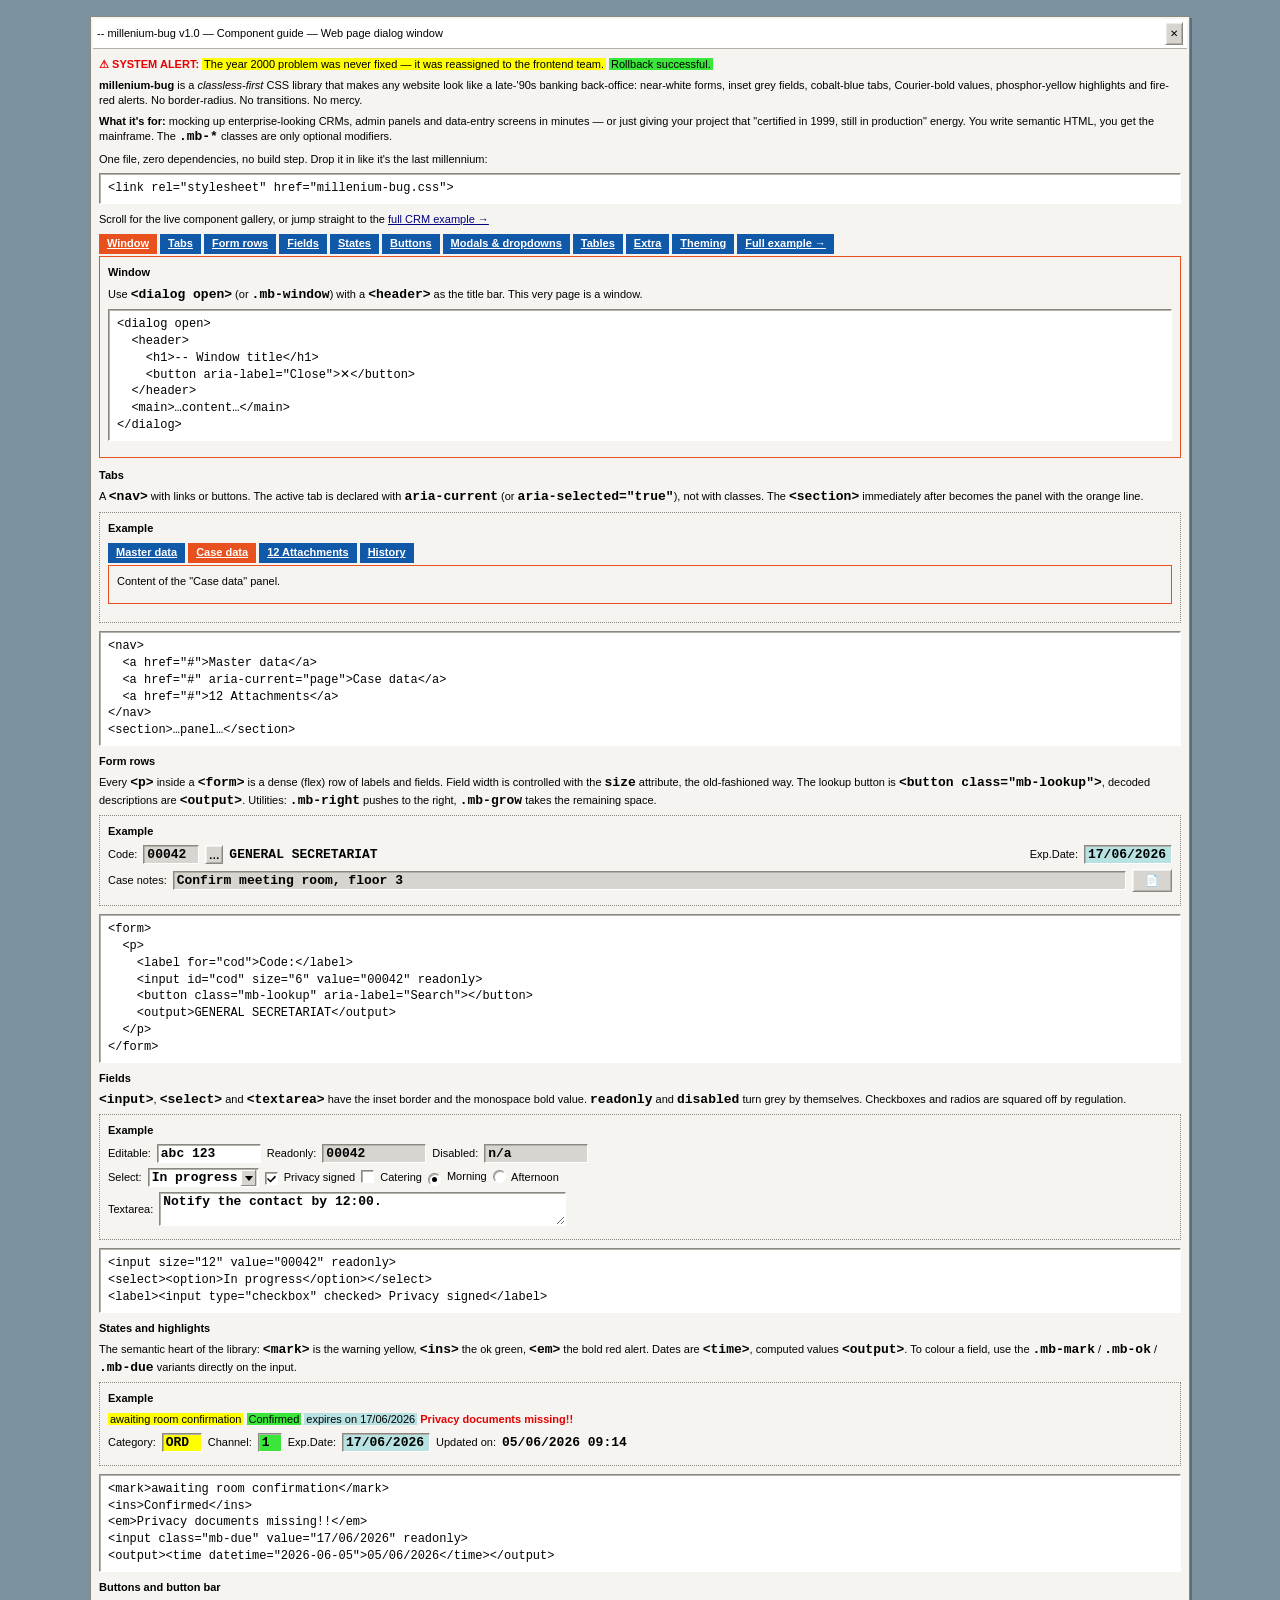
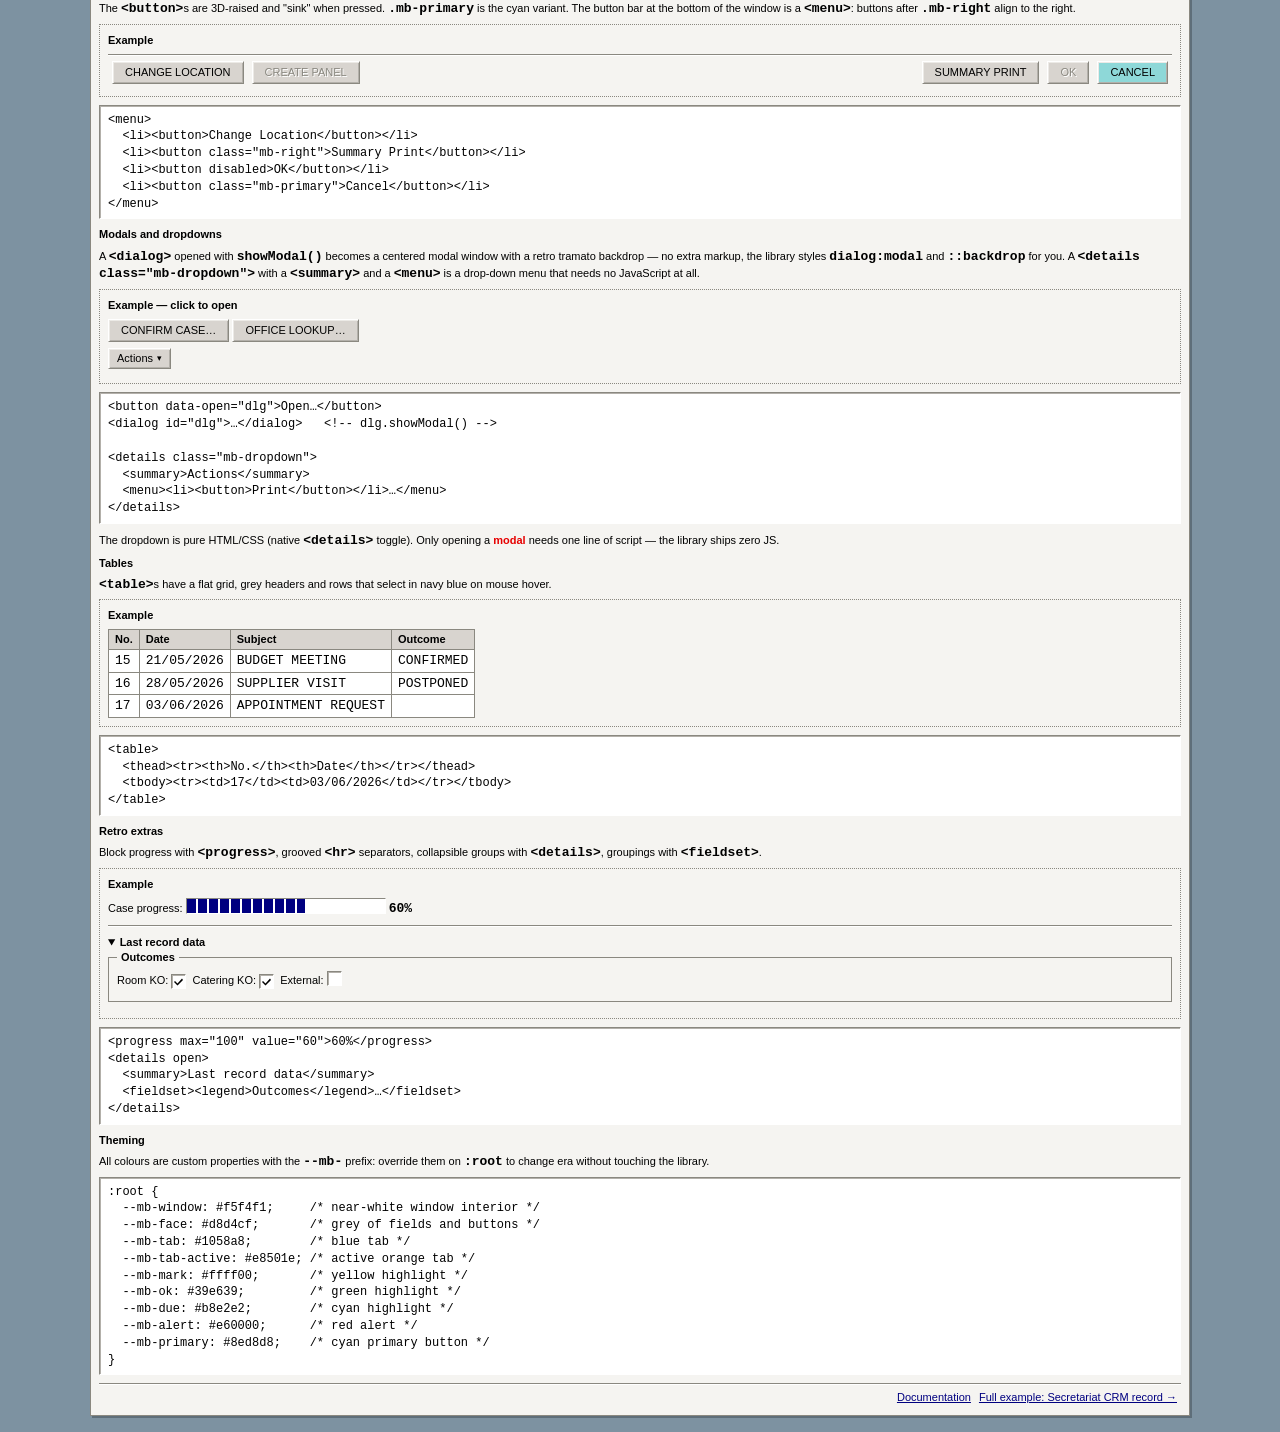
==== commit 96236817: "Add modal dialogs and dropdown menus to the demo - Library: style dialog:modal (centered, content-wi" ====
--- a/demo/index.html
+++ b/demo/index.html
@@ -49,6 +49,7 @@
       <a href="#campi">Fields</a>
       <a href="#stati">States</a>
       <a href="#bottoni">Buttons</a>
+      <a href="#interattivi">Modals &amp; dropdowns</a>
       <a href="#tabelle">Tables</a>
       <a href="#extra">Extra</a>
       <a href="#theming">Theming</a>
@@ -238,6 +239,44 @@
   &lt;li&gt;&lt;button disabled&gt;OK&lt;/button&gt;&lt;/li&gt;
   &lt;li&gt;&lt;button class="mb-primary"&gt;Cancel&lt;/button&gt;&lt;/li&gt;
 &lt;/menu&gt;</code></pre>
+    </section>
+
+    <section id="interattivi" aria-labelledby="interattivi-h">
+      <h2 id="interattivi-h">Modals and dropdowns</h2>
+      <p>
+        A <code>&lt;dialog&gt;</code> opened with <code>showModal()</code> becomes a centered
+        modal window with a retro tramato backdrop — no extra markup, the library styles
+        <code>dialog:modal</code> and <code>::backdrop</code> for you. A
+        <code>&lt;details class="mb-dropdown"&gt;</code> with a <code>&lt;summary&gt;</code>
+        and a <code>&lt;menu&gt;</code> is a drop-down menu that needs no JavaScript at all.
+      </p>
+      <figure>
+        <figcaption>Example — click to open</figcaption>
+        <p>
+          <button type="button" data-open="dlg-confirm">Confirm case…</button>
+          <button type="button" data-open="dlg-lookup">Office lookup…</button>
+          <details class="mb-dropdown">
+            <summary>Actions</summary>
+            <menu>
+              <li><button type="button" data-open="dlg-confirm">Confirm…</button></li>
+              <li><button type="button">Duplicate</button></li>
+              <li><button type="button">Print summary</button></li>
+              <li><button type="button" disabled>Archive (locked)</button></li>
+            </menu>
+          </details>
+        </p>
+      </figure>
+      <pre><code>&lt;button data-open="dlg"&gt;Open…&lt;/button&gt;
+&lt;dialog id="dlg"&gt;…&lt;/dialog&gt;   &lt;!-- dlg.showModal() --&gt;
+
+&lt;details class="mb-dropdown"&gt;
+  &lt;summary&gt;Actions&lt;/summary&gt;
+  &lt;menu&gt;&lt;li&gt;&lt;button&gt;Print&lt;/button&gt;&lt;/li&gt;…&lt;/menu&gt;
+&lt;/details&gt;</code></pre>
+      <p>
+        The dropdown is pure HTML/CSS (native <code>&lt;details&gt;</code> toggle).
+        Only opening a <em>modal</em> needs one line of script — the library ships zero JS.
+      </p>
     </section>
 
     <section id="tabelle" aria-labelledby="tabelle-h">
@@ -325,5 +364,86 @@
   </main>
 </dialog>
 
+<!-- Modal windows: hidden until opened with showModal() -->
+<dialog id="dlg-confirm" aria-labelledby="dlg-confirm-h">
+  <header>
+    <h1 id="dlg-confirm-h">-- Confirm case</h1>
+    <button type="button" aria-label="Close" data-close>✕</button>
+  </header>
+  <form method="dialog">
+    <section>
+      <p><mark>You are about to confirm case 00042 / 2026.</mark></p>
+      <p>
+        <label for="dlg-note">Note:</label>
+        <input id="dlg-note" class="mb-grow" value="Meeting Room A confirmed">
+      </p>
+      <p><em>This action cannot be undone (it's a demo — it totally can).</em></p>
+    </section>
+    <menu>
+      <li><button type="submit" value="ok" class="mb-right mb-primary">OK</button></li>
+      <li><button type="submit" value="cancel">Cancel</button></li>
+    </menu>
+  </form>
+</dialog>
+
+<dialog id="dlg-lookup" aria-labelledby="dlg-lookup-h">
+  <header>
+    <h1 id="dlg-lookup-h">-- Office lookup</h1>
+    <button type="button" aria-label="Close" data-close>✕</button>
+  </header>
+  <form method="dialog">
+    <section>
+      <p>
+        <label for="lk-q">Search:</label>
+        <input id="lk-q" class="mb-grow" value="SEGR">
+        <button type="button" class="mb-lookup" aria-label="Search"></button>
+      </p>
+      <table>
+        <thead>
+          <tr><th>Code</th><th>Office</th></tr>
+        </thead>
+        <tbody>
+          <tr><td>00210</td><td>GENERAL PROTOCOL OFFICE</td></tr>
+          <tr><td>02</td><td>GENERAL MANAGEMENT SECRETARIAT</td></tr>
+          <tr><td>07</td><td>ARCHIVE AND FILING</td></tr>
+        </tbody>
+      </table>
+    </section>
+    <menu>
+      <li><button type="submit" value="ok" class="mb-right mb-primary">Select</button></li>
+      <li><button type="submit" value="cancel">Cancel</button></li>
+    </menu>
+  </form>
+</dialog>
+
+<script>
+  // Demo-only glue. The millenium-bug library itself ships zero JavaScript:
+  // dropdowns are native <details>, and dialogs only need showModal() to open.
+  document.addEventListener('click', (e) => {
+    // Open a modal
+    const opener = e.target.closest('[data-open]');
+    if (opener) {
+      document.getElementById(opener.dataset.open)?.showModal();
+    }
+    // Close a modal from the header ✕
+    else if (e.target.closest('[data-close]')) {
+      e.target.closest('dialog')?.close();
+    }
+    // Close open dropdowns after a menu choice or a click outside
+    document.querySelectorAll('details.mb-dropdown[open]').forEach((d) => {
+      const onSummary = e.target.closest('summary');
+      if (onSummary && d.contains(onSummary)) return; // let the native toggle run
+      if (!d.contains(e.target) || e.target.closest('menu button')) {
+        d.removeAttribute('open');
+      }
+    });
+  });
+
+  // Click on the backdrop closes the modal (modals are the dialogs that start closed)
+  document.querySelectorAll('dialog:not([open])').forEach((d) => {
+    d.addEventListener('click', (e) => { if (e.target === d) d.close(); });
+  });
+</script>
+
 </body>
 </html>
--- a/millenium-bug.css
+++ b/millenium-bug.css
@@ -226,6 +226,22 @@
 .mb-window > form,
 .mb-window > main {
   padding: 4px 6px;
+}
+
+/* Finestra modale: aperta via showModal(). Centrata, larga quanto il contenuto. */
+dialog:modal {
+  position: fixed;
+  inset: 0;
+  width: auto;
+  max-width: min(680px, calc(100vw - 32px));
+  margin: auto;
+}
+
+/* Sfondo dietro la modale: il "desktop" grigio-azzurro tramato */
+dialog::backdrop {
+  background:
+    repeating-linear-gradient(45deg, rgb(0 0 0 / 8%) 0 1px, transparent 1px 3px),
+    var(--mb-desktop);
 }
 
 /* ==========================================================================
@@ -573,6 +589,83 @@
   font-weight: bold;
 }
 
+/* Menu a tendina: <details class="mb-dropdown"> con <summary> + <menu> */
+details.mb-dropdown {
+  position: relative;
+  display: inline-block;
+  margin: 0;
+}
+
+details.mb-dropdown > summary {
+  list-style: none;
+  display: inline-flex;
+  align-items: center;
+  gap: 4px;
+  padding: 2px 8px 3px;
+  background: var(--mb-face);
+  color: var(--mb-text);
+  font-family: var(--mb-font);
+  font-size: var(--mb-font-size);
+  font-weight: normal;
+  border: 1px solid;
+  border-color: var(--mb-bevel-raised-border);
+  box-shadow: var(--mb-bevel-raised-inner);
+}
+
+details.mb-dropdown > summary::-webkit-details-marker,
+details.mb-dropdown > summary::marker {
+  display: none;
+  content: "";
+}
+
+/* Freccia squadrata dopo l'etichetta */
+details.mb-dropdown > summary::after {
+  content: "▾";
+  font-size: 9px;
+}
+
+/* Summary "affondato" quando il menu è aperto */
+details.mb-dropdown[open] > summary {
+  border-color: var(--mb-bevel-sunken-border);
+  box-shadow: var(--mb-bevel-sunken-inner);
+}
+
+/* Il pannello che compare: <menu> in verticale, flottante */
+details.mb-dropdown > menu {
+  position: absolute;
+  top: 100%;
+  left: 0;
+  z-index: 20;
+  display: flex;
+  flex-direction: column;
+  gap: 0;
+  min-width: 100%;
+  width: max-content;
+  margin: 1px 0 0;
+  padding: 2px;
+  background: var(--mb-face);
+  border: 1px solid;
+  border-color: var(--mb-bevel-raised-border);
+  box-shadow: var(--mb-bevel-raised-inner), 2px 2px 0 rgb(0 0 0 / 25%);
+}
+
+details.mb-dropdown > menu button {
+  display: block;
+  width: 100%;
+  min-height: 0;
+  padding: 3px 18px 3px 8px;
+  text-align: left;
+  background: none;
+  border: 0;
+  box-shadow: none;
+  font-weight: normal;
+}
+
+details.mb-dropdown > menu button:hover:not(:disabled) {
+  background: var(--mb-link);
+  color: var(--mb-white);
+}
+
 /* ==========================================================================
    10. UTILITIES
    ========================================================================== */
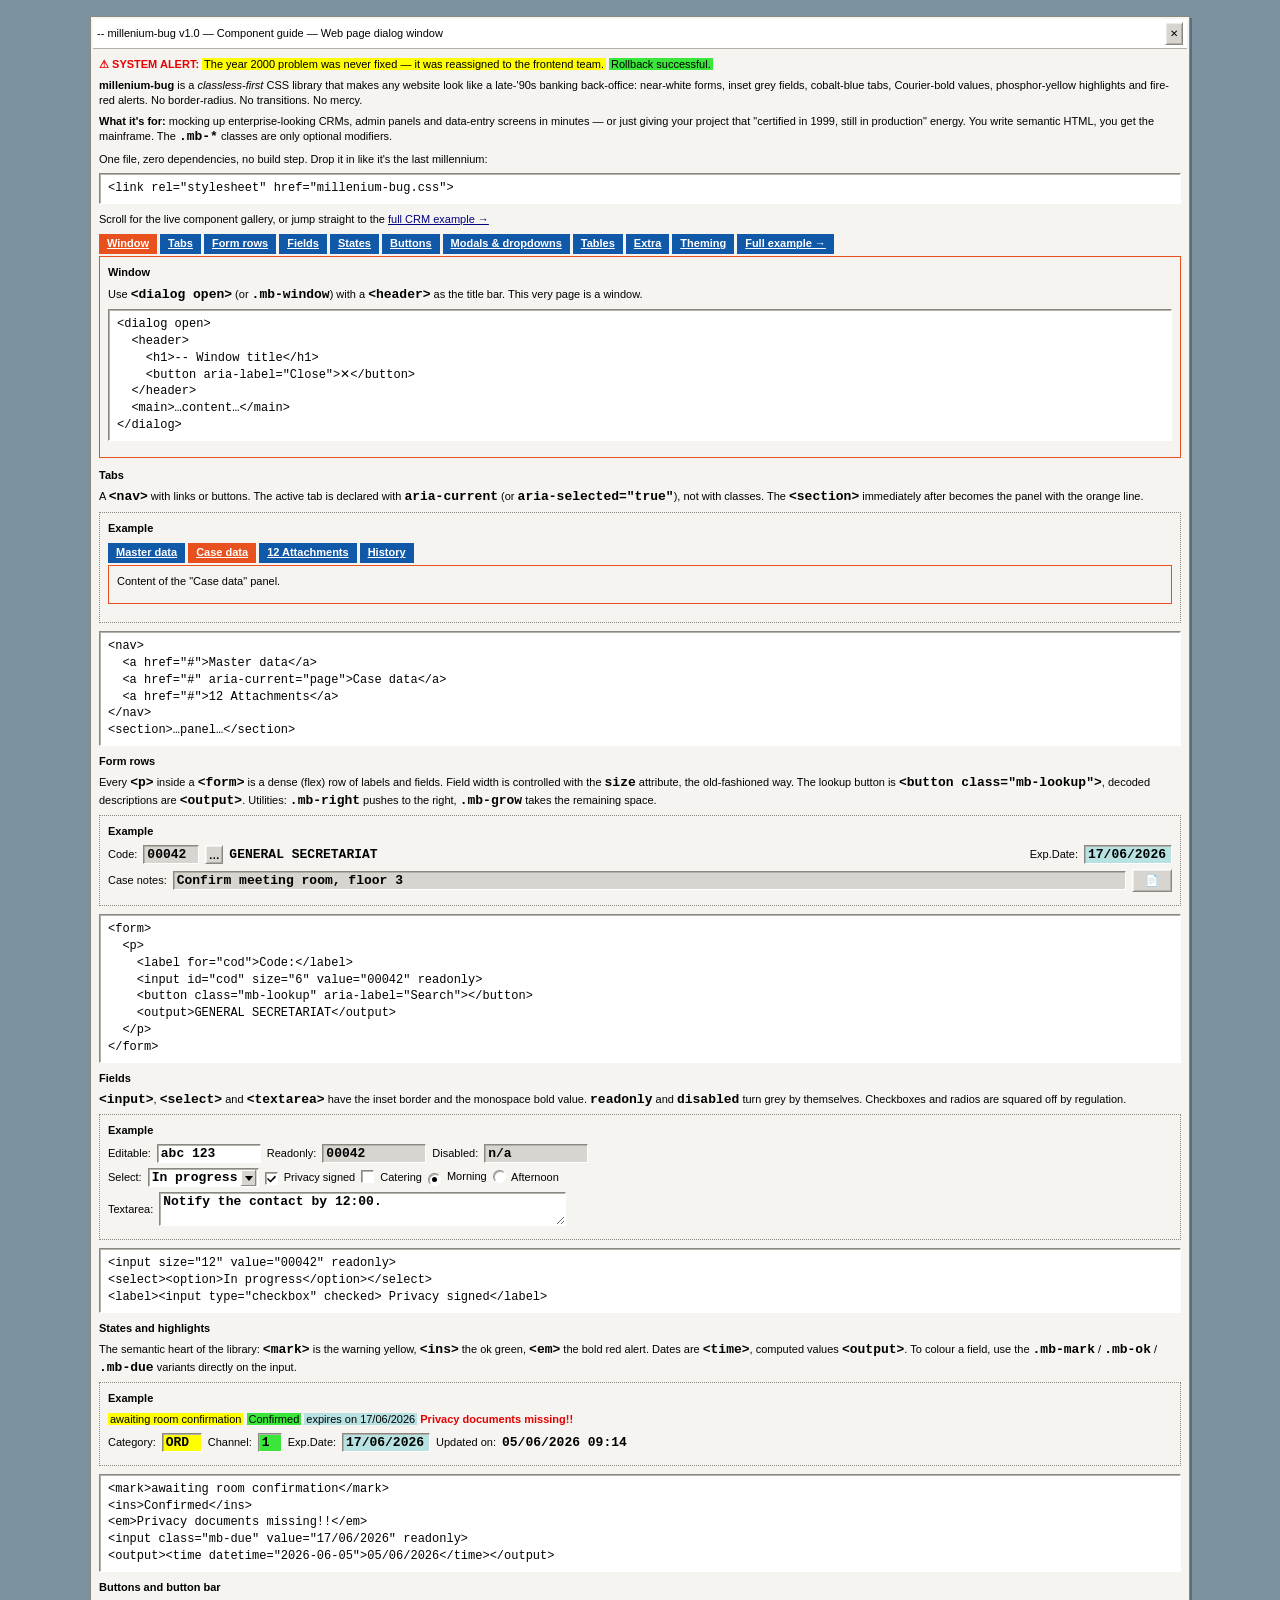
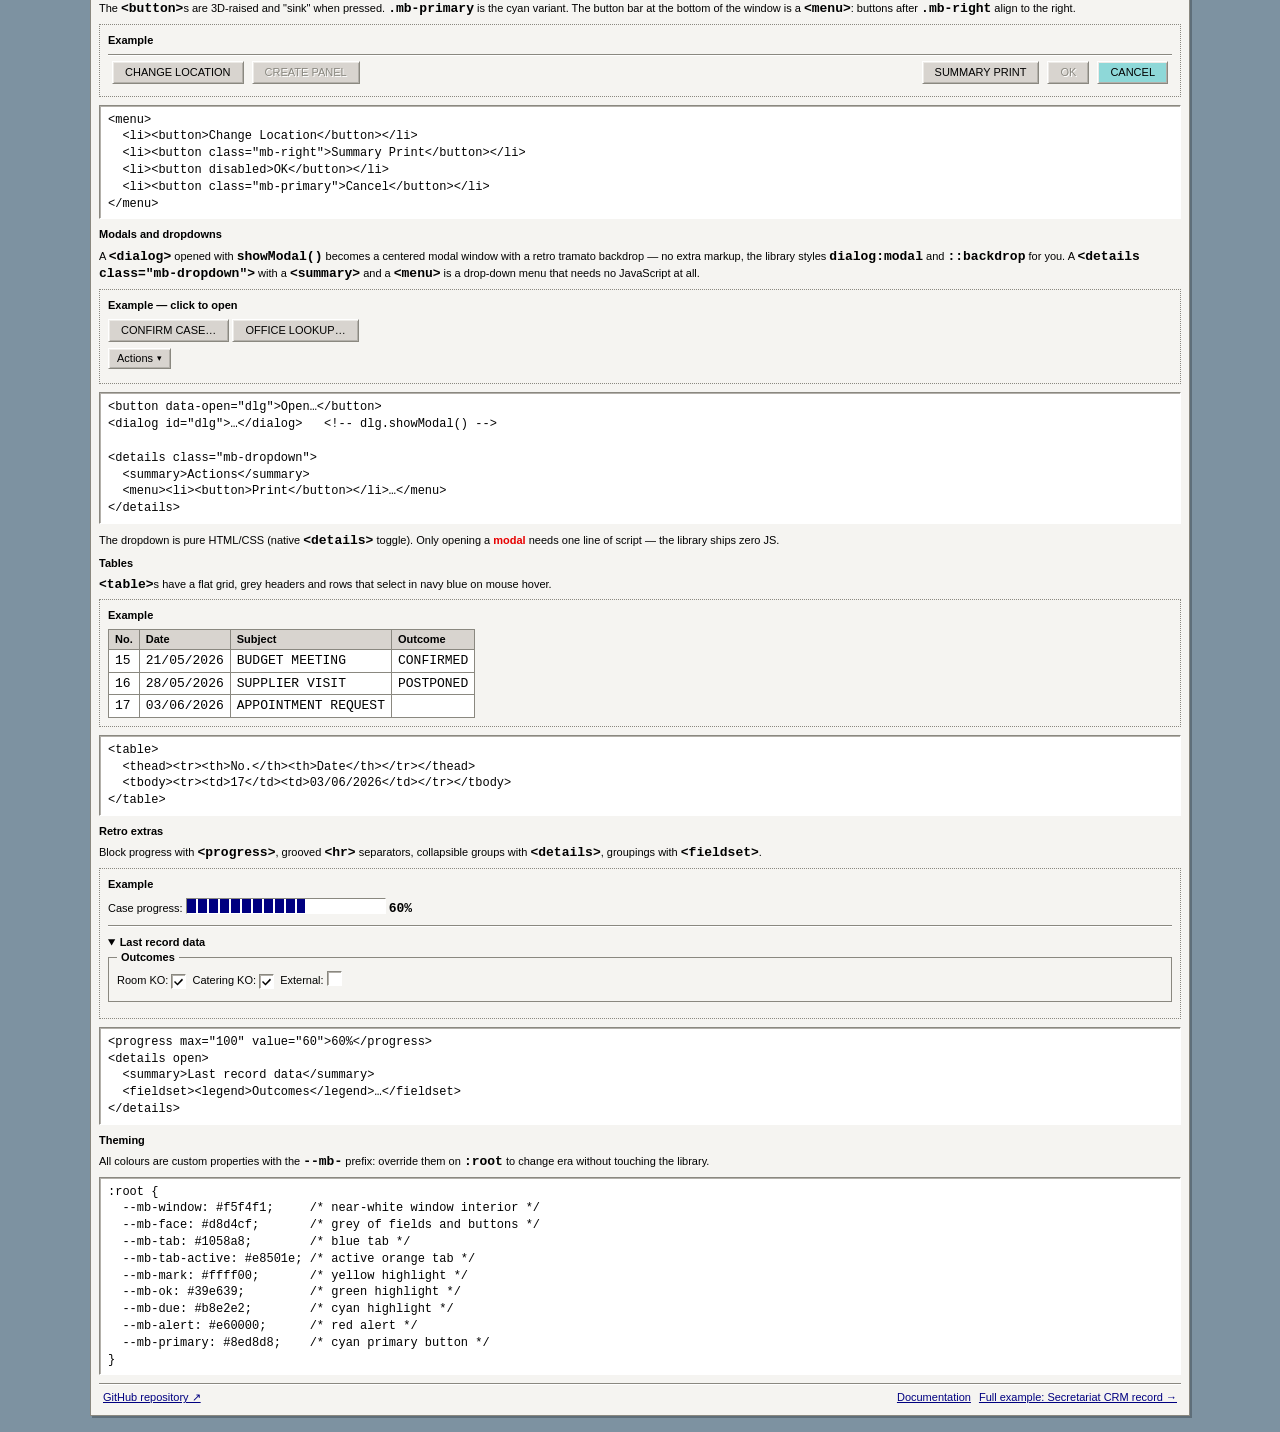
==== commit 35caff0d: "Add GitHub repository link to the docs page Co-Authored-By: Claude Opus 4.8 <noreply@anthropic.com>" ====
--- a/demo/index.html
+++ b/demo/index.html
@@ -358,6 +358,7 @@
     </section>
 
     <menu>
+      <li><a href="https://github.com/mtct/millenium-bug" target="_blank" rel="noopener">GitHub repository ↗</a></li>
       <li><a class="mb-right" href="../README.md">Documentation</a></li>
       <li><a href="crm.html">Full example: Secretariat CRM record →</a></li>
     </menu>
